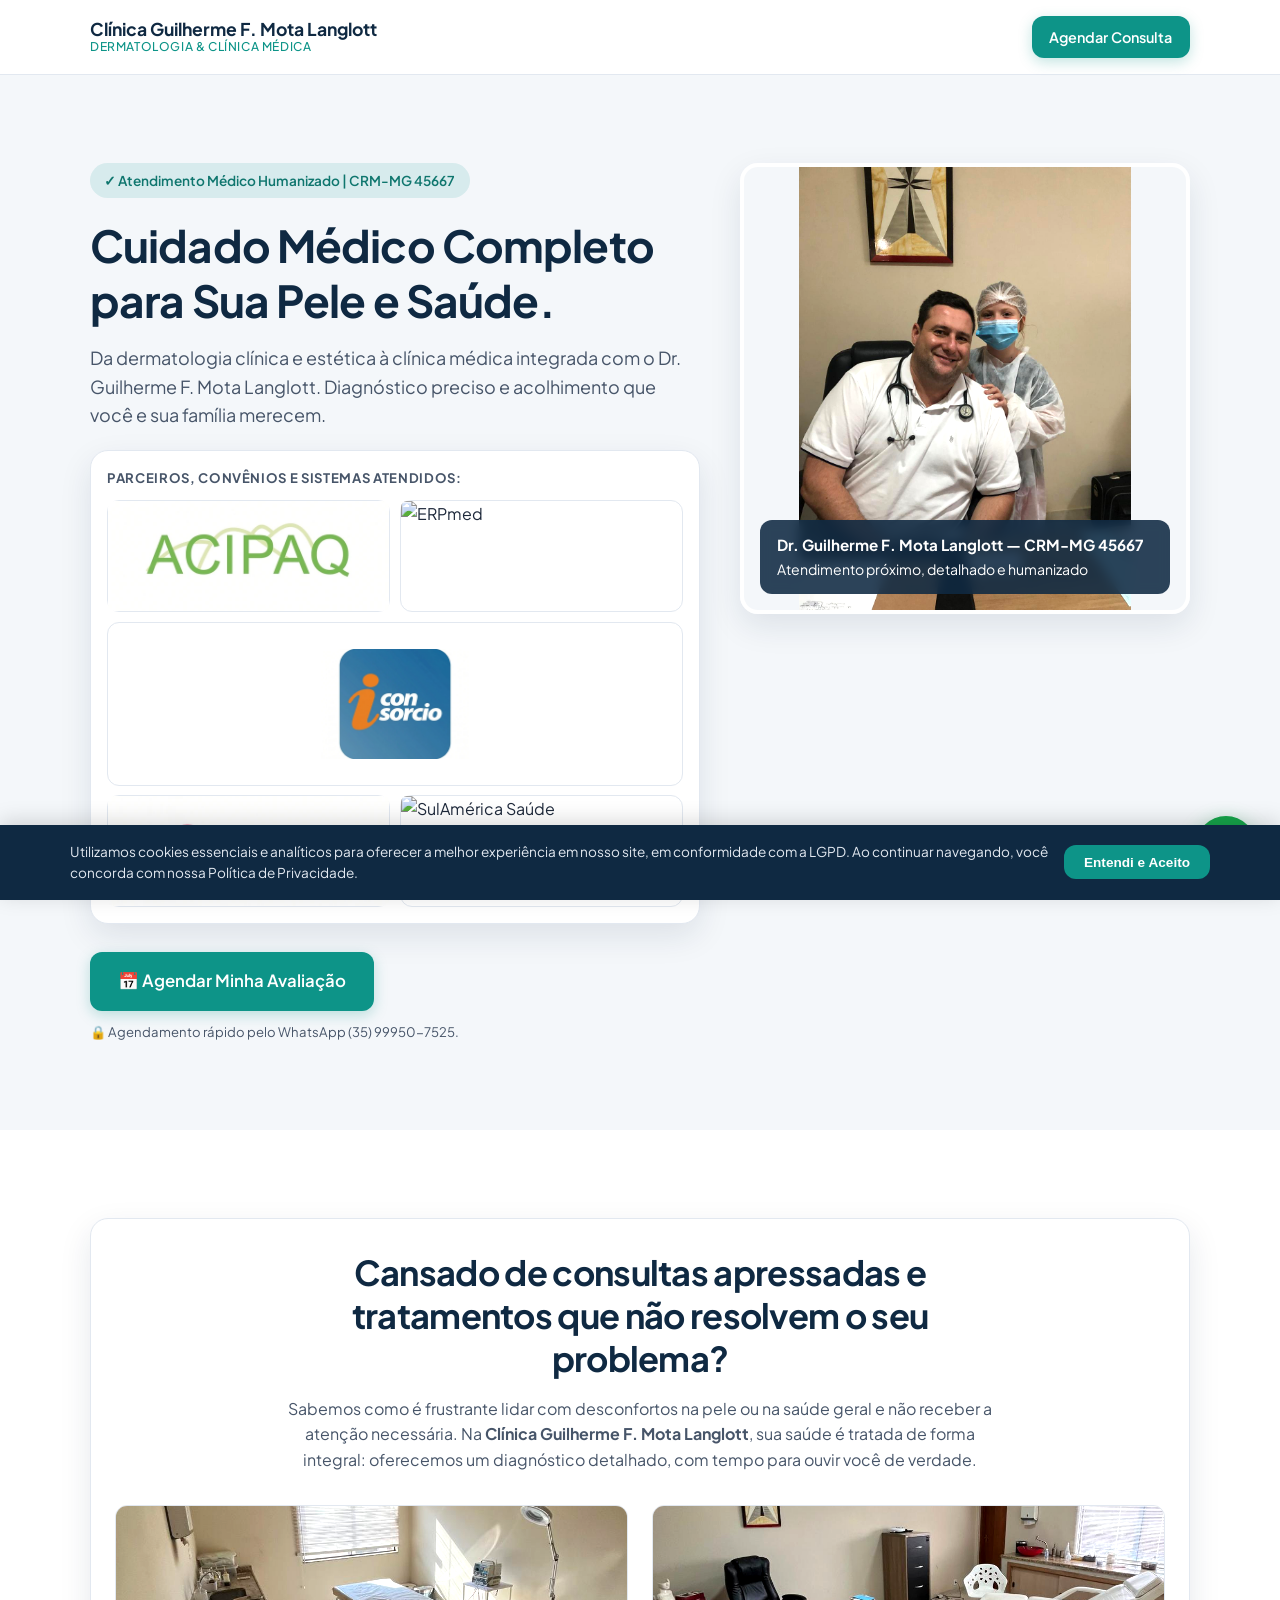
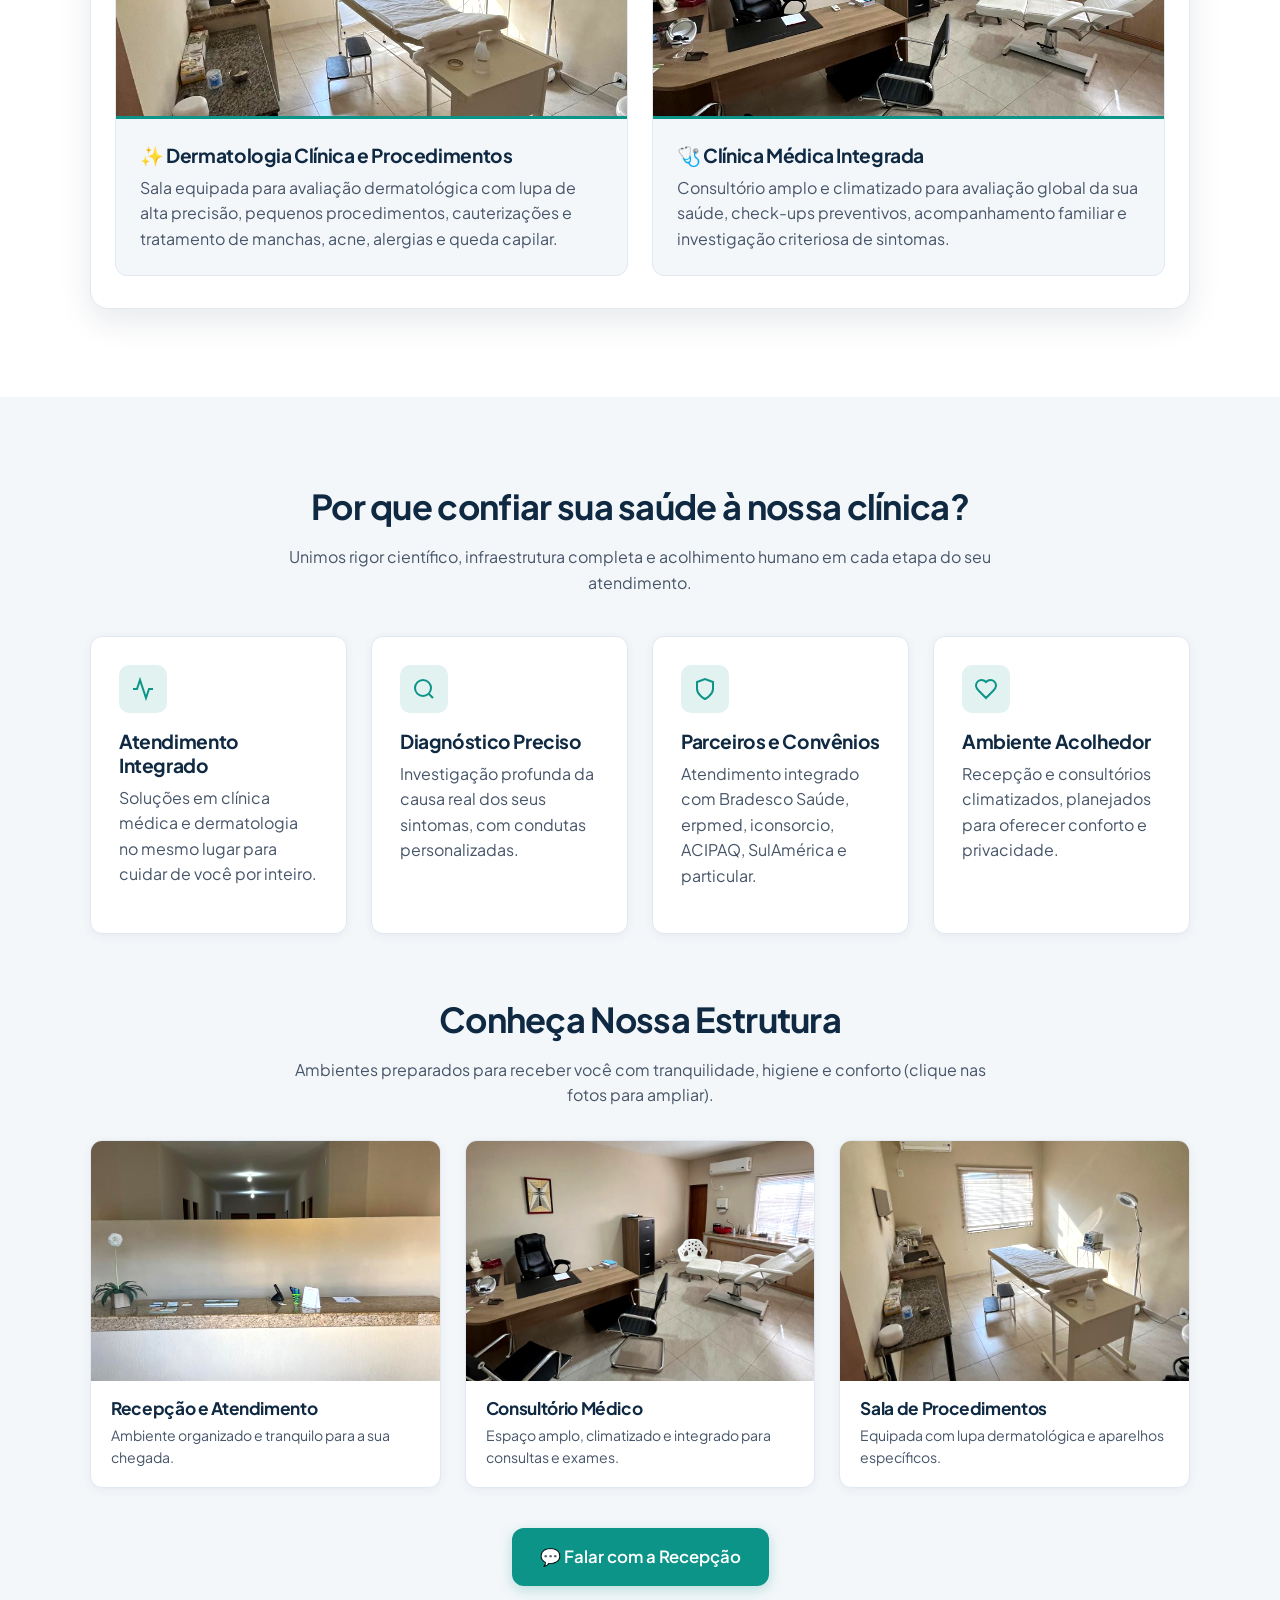
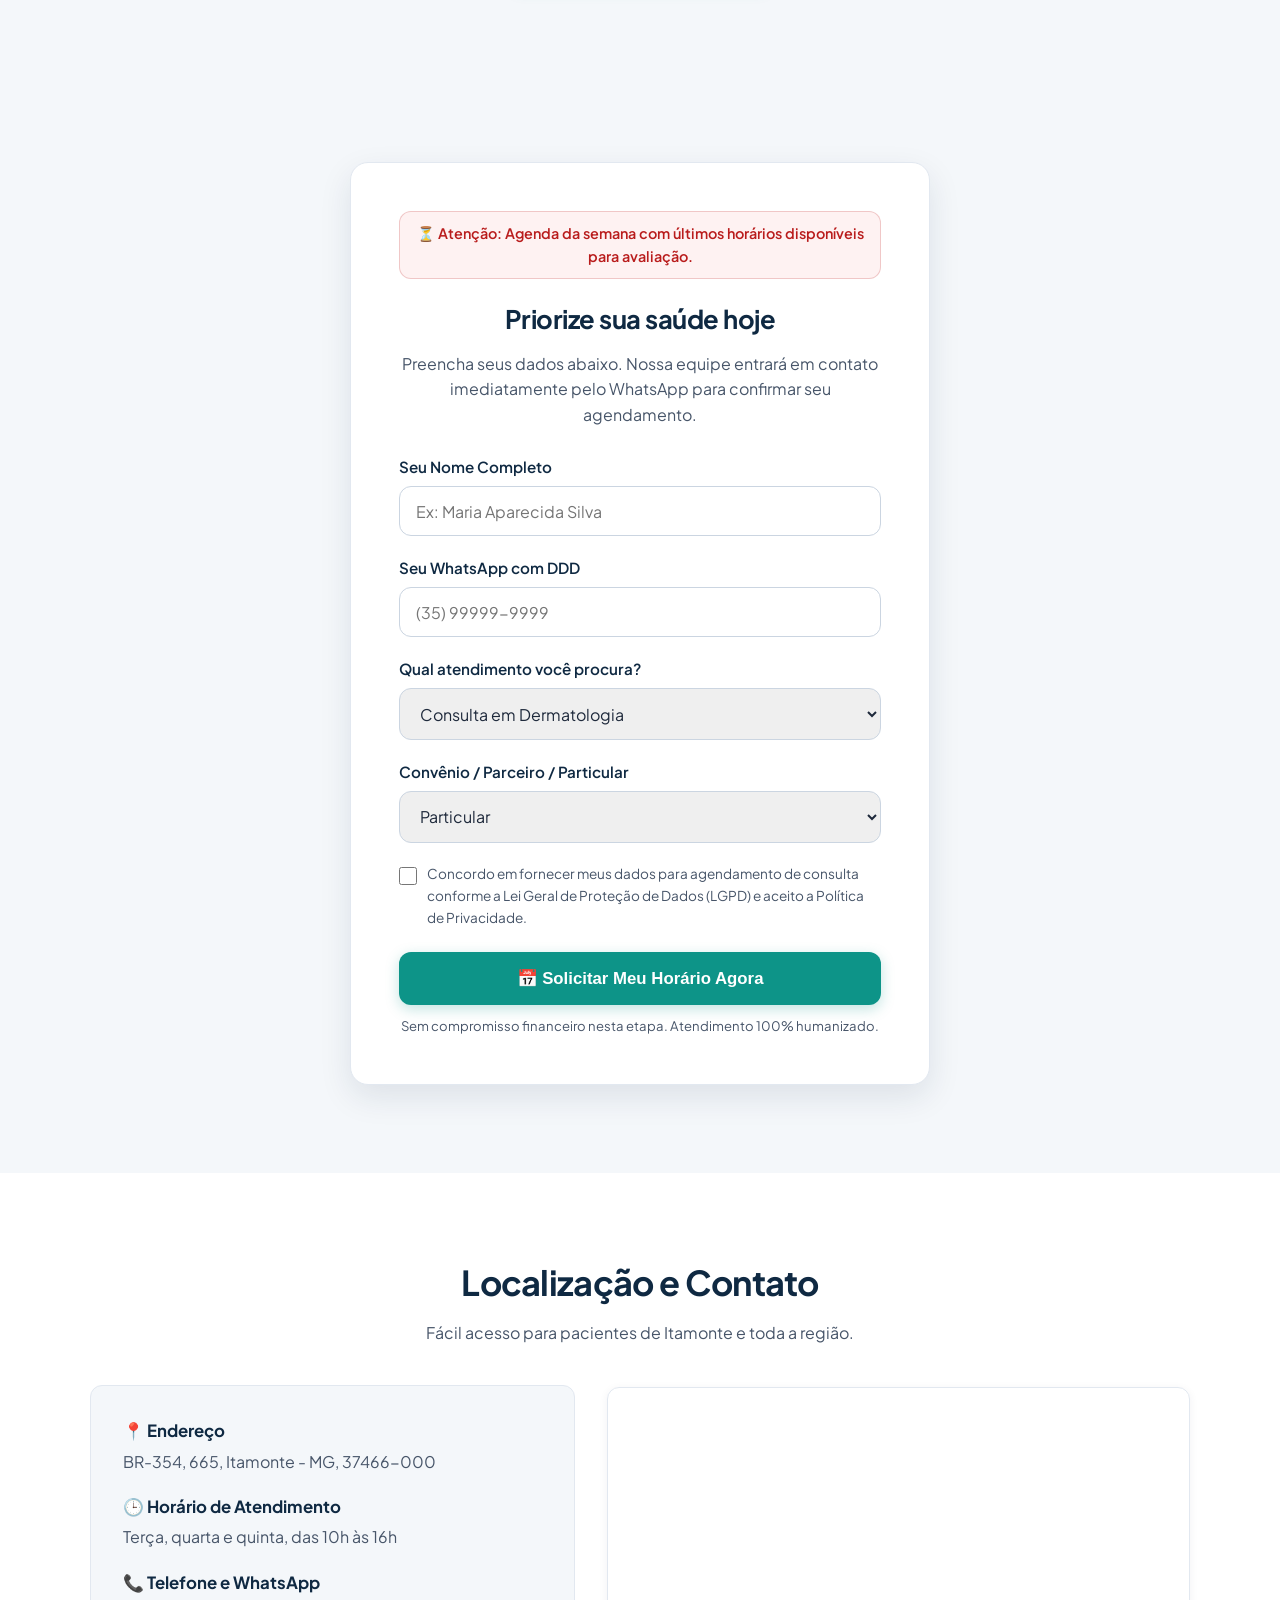
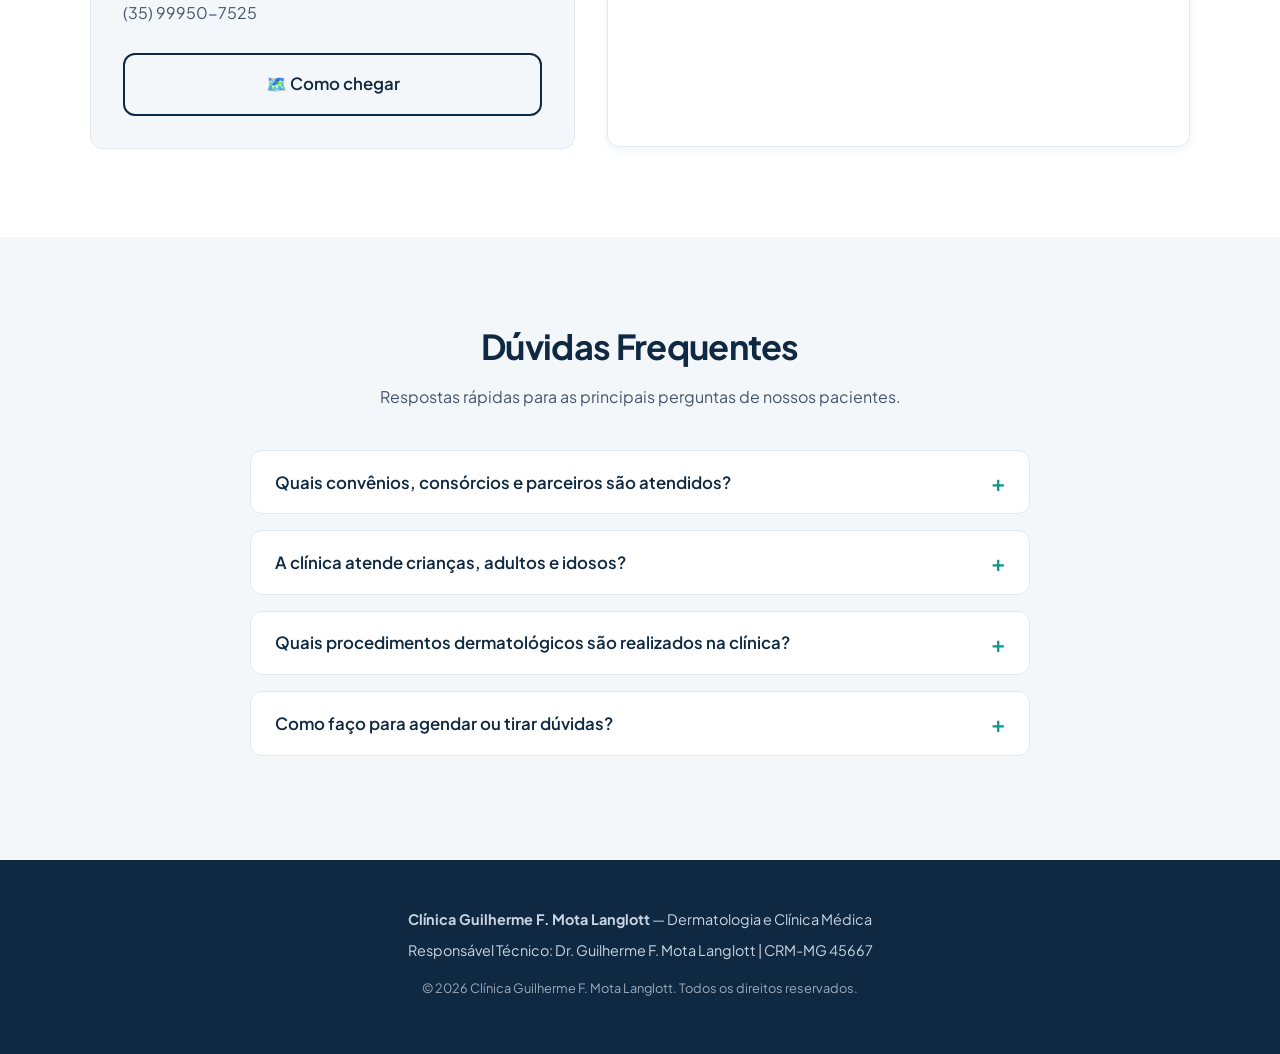
==== site-4.html @ d60b4d1a "first commit" ====
<!DOCTYPE html>
<html lang="pt-BR">
<head>
    <meta charset="UTF-8">
    <meta name="viewport" content="width=device-width, initial-scale=1.0">
    <meta http-equiv="X-UA-Compatible" content="ie=edge">
    
    <!-- ==========================================
         1. SEO & META TAGS PRINCIPAIS
         ========================================== -->
    <title>Clínica Guilherme F. Mota Langlott | Dermatologia e Clínica Médica</title>
    <meta name="description" content="Cuidado médico completo para sua pele e saúde em Itamonte - MG. Atendimento especializado com o Dr. Guilherme F. Mota Langlott. Agende sua consulta.">
    <meta name="robots" content="index, follow">
    <link rel="canonical" href="https://[SEU-DOMINIO.COM.BR]/">

    <!-- ==========================================
         2. OPEN GRAPH ( COMPARTILHAMENTO EM REDES / WHATSAPP )
         ========================================== -->
    <meta property="og:type" content="website">
    <meta property="og:title" content="Clínica Guilherme F. Mota Langlott | Dermatologia e Clínica Médica">
    <meta property="og:description" content="Diagnóstico preciso e atendimento humanizado. Agende seu horário pelo WhatsApp.">
    <meta property="og:url" content="https://[SEU-DOMINIO.COM.BR]/">
    <meta property="og:image" content="media/doctor-hero.jpg">
    <meta property="og:locale" content="pt_BR">

    <!-- ==========================================
         3. SCRIPTS DE TRACKING E CONVERSÃO (COLE AQUI)
         ========================================== -->
    
    <!-- [INÍCIO: GOOGLE TAG MANAGER (GTM)] -->
    <!-- [FIM: GOOGLE TAG MANAGER (GTM)] -->

    <!-- [INÍCIO: GOOGLE ANALYTICS 4 (GA4)] -->
    <!-- [FIM: GOOGLE ANALYTICS 4 (GA4)] -->

    <!-- [INÍCIO: META / FACEBOOK PIXEL] -->
    <!-- [FIM: META / FACEBOOK PIXEL] -->

    <!-- ==========================================
         4. SCHEMA MARKUP (JSON-LD PARA SEO LOCAL MÉDICO)
         ========================================== -->
    <script type="application/ld+json">
    {
      "@context": "https://schema.org",
      "@type": "MedicalClinic",
      "name": "Clínica Guilherme F. Mota Langlott",
      "image": "media/doctor-hero.jpg",
      "description": "Clínica especializada em Dermatologia e Clínica Médica com atendimento humanizado pelo Dr. Guilherme F. Mota Langlott.",
      "medicalSpecialty": ["Dermatology", "PrimaryCare"],
      "url": "https://[SEU-DOMINIO.COM.BR]",
      "telephone": "+55-35-99950-7525",
      "hasMap": "https://maps.app.goo.gl/Y4KsFjuBFCiQG9h38",
      "address": {
        "@type": "PostalAddress",
        "streetAddress": "BR-354, 665",
        "addressLocality": "Itamonte",
        "addressRegion": "MG",
        "postalCode": "37466-000",
        "addressCountry": "BR"
      },
      "openingHours": "Tu-Th 10:00-16:00"
    }
    </script>

    <!-- Tipografia Otimizada -->
    <link rel="preconnect" href="https://fonts.googleapis.com">
    <link rel="preconnect" href="https://fonts.gstatic.com" crossorigin>
    <link href="https://fonts.googleapis.com/css2?family=Plus+Jakarta+Sans:wght@400;500;600;700&display=swap" rel="stylesheet">

    <style>
        /* ==========================================
           DESIGN SYSTEM & VARIÁVEIS (IDENTIDADE MÉDICA)
           ========================================== */
        :root {
            --primary: #0F2942;
            --primary-light: #1B4268;
            --accent: #0D9488;
            --accent-hover: #0F766E;
            --whatsapp: #16A34A;
            --whatsapp-hover: #15803D;
            --bg-body: #FFFFFF;
            --bg-soft: #F4F7FA;
            --text-main: #1E293B;
            --text-muted: #475569;
            --border-color: #E2E8F0;
            --danger-bg: #FEF2F2;
            --danger-text: #B91C1C;
            --radius-md: 12px;
            --radius-lg: 18px;
            --shadow-sm: 0 2px 10px rgba(15, 41, 66, 0.06);
            --shadow-md: 0 12px 32px rgba(15, 41, 66, 0.10);
            --transition: all 0.25s ease;
        }

        /* Reset & Base Mobile-First */
        *, *::before, *::after {
            margin: 0;
            padding: 0;
            box-sizing: border-box;
        }
        html {
            scroll-behavior: smooth;
            font-size: 16px;
        }
        body {
            font-family: 'Plus Jakarta Sans', -apple-system, BlinkMacSystemFont, sans-serif;
            color: var(--text-main);
            background-color: var(--bg-body);
            line-height: 1.6;
            -webkit-font-smoothing: antialiased;
        }
        img {
            max-width: 100%;
            height: auto;
            display: block;
        }
        a {
            text-decoration: none;
            color: inherit;
        }

        /* ==========================================
           FILTROS DE MELHORIA VISUAL DAS FOTOS (CSS)
           ========================================== */
        .photo-enhanced {
            width: 100%;
            height: 100%;
            object-fit: cover;
            transition: transform 0.4s ease, filter 0.3s ease;
        }
        .photo-doctor-hero {
            object-fit: contain;
            object-position: center;
            filter: brightness(1.07) contrast(1.05) saturate(1.04);
        }
        .photo-procedure-room {
            object-position: center 55%;
            transform: scale(1.10);
            filter: brightness(1.09) contrast(1.06) saturate(1.03);
        }
        .photo-office-room {
            object-position: center 60%;
            filter: brightness(1.06) contrast(1.06) saturate(1.04);
        }
        .photo-reception {
            object-position: 45% 38%;
            transform: scale(1.06);
            filter: brightness(1.08) contrast(1.05) saturate(1.05);
        }

        /* Utilitários de Layout */
        .container {
            width: 100%;
            max-width: 1140px;
            margin: 0 auto;
            padding: 0 1.25rem;
        }
        section {
            padding: 4rem 0;
        }
        .bg-soft {
            background-color: var(--bg-soft);
        }
        .section-header {
            text-align: center;
            max-width: 720px;
            margin: 0 auto 2.5rem auto;
        }

        /* Tipografia */
        h1, h2, h3 {
            color: var(--primary);
            font-weight: 700;
            line-height: 1.25;
            letter-spacing: -0.02em;
        }
        h1 {
            font-size: 2rem;
            margin-bottom: 1rem;
        }
        h2 {
            font-size: 1.75rem;
            margin-bottom: 1rem;
        }
        h3 {
            font-size: 1.2rem;
            margin-bottom: 0.5rem;
        }
        p {
            color: var(--text-muted);
            margin-bottom: 1rem;
        }

        /* Botões e Microcopy */
        .btn {
            display: inline-flex;
            align-items: center;
            justify-content: center;
            gap: 0.5rem;
            background-color: var(--accent);
            color: #FFFFFF;
            font-weight: 600;
            font-size: 1.05rem;
            padding: 1rem 1.75rem;
            border-radius: var(--radius-md);
            border: none;
            cursor: pointer;
            transition: var(--transition);
            width: 100%;
            text-align: center;
            box-shadow: 0 4px 14px rgba(13, 148, 136, 0.25);
        }
        .btn:hover, .btn:focus-visible {
            background-color: var(--accent-hover);
            transform: translateY(-2px);
            outline: 2px solid var(--primary);
            outline-offset: 2px;
        }
        .btn-outline {
            background-color: transparent;
            color: var(--primary);
            border: 2px solid var(--primary);
            box-shadow: none;
        }
        .btn-outline:hover {
            background-color: var(--primary);
            color: #FFFFFF;
        }
        .microcopy {
            display: block;
            font-size: 0.82rem;
            color: var(--text-muted);
            margin-top: 0.6rem;
            text-align: center;
        }

        /* Header */
        header {
            position: sticky;
            top: 0;
            z-index: 100;
            background: rgba(255, 255, 255, 0.95);
            backdrop-filter: blur(8px);
            border-bottom: 1px solid var(--border-color);
            padding: 1rem 0;
        }
        .header-wrap {
            display: flex;
            justify-content: space-between;
            align-items: center;
            gap: 1rem;
        }
        .brand-logo {
            font-size: 1.1rem;
            font-weight: 700;
            color: var(--primary);
            line-height: 1.2;
        }
        .brand-logo span {
            display: block;
            font-size: 0.75rem;
            font-weight: 500;
            color: var(--accent);
            text-transform: uppercase;
            letter-spacing: 0.05em;
        }
        .header-cta {
            width: auto;
            padding: 0.6rem 1.1rem;
            font-size: 0.9rem;
        }

        /* Dobra 1: Hero & Imagem de Parceiros/Consórcios */
        .hero-grid {
            display: grid;
            grid-template-columns: 1fr;
            gap: 2.5rem;
            align-items: center;
        }
        .proof-pill {
            display: inline-block;
            background-color: rgba(13, 148, 136, 0.12);
            color: var(--accent-hover);
            font-weight: 600;
            font-size: 0.85rem;
            padding: 0.4rem 0.9rem;
            border-radius: 50px;
            margin-bottom: 1.25rem;
        }
        
        /* Painel de parceiros ao lado da foto do médico */
        .partners-banner-box {
            background: #FFFFFF;
            border: 1px solid var(--border-color);
            padding: 1rem;
            border-radius: var(--radius-lg);
            box-shadow: var(--shadow-md);
            margin-bottom: 1.75rem;
        }
        .partners-banner-title {
            font-size: 0.82rem;
            font-weight: 700;
            text-transform: uppercase;
            letter-spacing: 0.05em;
            color: var(--text-muted);
            margin-bottom: 0.75rem;
            text-align: left;
        }
        .partners-logo-grid {
            display: grid;
            grid-template-columns: repeat(2, minmax(0, 1fr));
            gap: 0.6rem;
        }
        .partner-logo {
            display: flex;
            align-items: center;
            justify-content: center;
            min-width: 0;
            height: 7em;
            background: #FFFFFF;
            border: 1px solid var(--border-color);
            border-radius: var(--radius-md);
        }
        .partner-logo-consortium {
            grid-column: 1 / -1;
            height: 164px;
        }
        .partners-banner-img {
            width: 100%;
            height: 100%;
            object-fit: cover;
            object-position: center;
            border-radius: 6px;
        }
        .partner-logo-consortium .partners-banner-img {
            width: 148px;
            height: 148px;
            object-fit: contain;
        }

        .hero-photo-frame {
            position: relative;
            border-radius: var(--radius-lg);
            overflow: hidden;
            box-shadow: var(--shadow-md);
            aspect-ratio: 1 / 1;
            max-height: 480px;
            margin: 0 auto;
            width: 100%;
            border: 4px solid #FFFFFF;
        }
        .hero-caption-badge {
            position: absolute;
            bottom: 16px;
            left: 16px;
            right: 16px;
            background: rgba(15, 41, 66, 0.88);
            backdrop-filter: blur(6px);
            color: #FFFFFF;
            padding: 0.85rem 1.1rem;
            border-radius: var(--radius-md);
            display: flex;
            align-items: center;
            gap: 0.75rem;
            font-size: 0.88rem;
        }
        .hero-caption-badge strong {
            display: block;
            font-size: 0.95rem;
            color: #FFFFFF;
        }

        /* Dobra 2: Dor, Solução e Destaque Visual */
        .solution-card {
            background: #FFFFFF;
            border: 1px solid var(--border-color);
            border-radius: var(--radius-lg);
            padding: 2rem 1.5rem;
            box-shadow: var(--shadow-md);
        }
        .specialties-split {
            display: grid;
            grid-template-columns: 1fr;
            gap: 1.5rem;
            margin-top: 2rem;
        }
        .specialty-box {
            background: var(--bg-soft);
            border-radius: var(--radius-md);
            overflow: hidden;
            border: 1px solid var(--border-color);
            display: flex;
            flex-direction: column;
        }
        .specialty-img-wrap {
            height: 210px;
            overflow: hidden;
            position: relative;
        }
        .specialty-text {
            padding: 1.5rem;
            border-top: 3px solid var(--accent);
        }

        /* Galeria da Estrutura da Clínica */
        .clinic-gallery-grid {
            display: grid;
            grid-template-columns: 1fr;
            gap: 1.5rem;
            margin-top: 2rem;
        }
        .gallery-card {
            background: #FFFFFF;
            border-radius: var(--radius-md);
            overflow: hidden;
            border: 1px solid var(--border-color);
            box-shadow: var(--shadow-sm);
            cursor: pointer;
            transition: var(--transition);
        }
        .gallery-card:hover {
            transform: translateY(-4px);
            box-shadow: var(--shadow-md);
        }
        .gallery-img-container {
            height: 240px;
            overflow: hidden;
            position: relative;
        }
        .gallery-card:hover .photo-enhanced {
            transform: scale(1.14);
        }
        .gallery-caption {
            padding: 1.1rem 1.25rem;
        }
        .gallery-caption h3 {
            font-size: 1.08rem;
            margin-bottom: 0.25rem;
        }
        .gallery-caption p {
            font-size: 0.88rem;
            margin: 0;
        }

        /* Dobra 3: Benefícios */
        .benefits-grid {
            display: grid;
            grid-template-columns: 1fr;
            gap: 1.5rem;
        }
        .benefit-card {
            background: #FFFFFF;
            padding: 1.75rem;
            border-radius: var(--radius-md);
            border: 1px solid var(--border-color);
            box-shadow: var(--shadow-sm);
            transition: var(--transition);
        }
        .benefit-card:hover {
            transform: translateY(-4px);
            box-shadow: var(--shadow-md);
        }
        .icon-wrapper {
            width: 48px;
            height: 48px;
            border-radius: 10px;
            background: rgba(13, 148, 136, 0.12);
            color: var(--accent);
            display: flex;
            align-items: center;
            justify-content: center;
            margin-bottom: 1rem;
        }

        /* Dobra 4: Oferta e Formulário Curto */
        .offer-wrapper {
            max-width: 580px;
            margin: 0 auto;
            background: #FFFFFF;
            padding: 2.25rem 1.5rem;
            border-radius: var(--radius-lg);
            box-shadow: var(--shadow-md);
            border: 1px solid var(--border-color);
        }
        .scarcity-badge {
            background-color: var(--danger-bg);
            color: var(--danger-text);
            padding: 0.6rem 1rem;
            border-radius: var(--radius-md);
            font-size: 0.9rem;
            font-weight: 600;
            text-align: center;
            margin-bottom: 1.5rem;
            border: 1px solid rgba(185, 28, 28, 0.2);
        }
        .form-group {
            margin-bottom: 1.25rem;
        }
        .form-group label {
            display: block;
            font-weight: 600;
            font-size: 0.95rem;
            color: var(--primary);
            margin-bottom: 0.4rem;
        }
        .form-control {
            width: 100%;
            padding: 0.85rem 1rem;
            border: 1px solid #CBD5E1;
            border-radius: var(--radius-md);
            font-size: 1rem;
            font-family: inherit;
            color: var(--text-main);
            transition: var(--transition);
        }
        .form-control:focus {
            outline: none;
            border-color: var(--accent);
            box-shadow: 0 0 0 3px rgba(13, 148, 136, 0.15);
        }
        .checkbox-group {
            display: flex;
            align-items: flex-start;
            gap: 0.65rem;
            margin-bottom: 1.5rem;
            font-size: 0.85rem;
            color: var(--text-muted);
        }
        .checkbox-group input[type="checkbox"] {
            margin-top: 0.25rem;
            width: 18px;
            height: 18px;
            accent-color: var(--accent);
            cursor: pointer;
            flex-shrink: 0;
        }

        /* Dobra 5: Localização e Google Maps */
        .location-grid {
            display: grid;
            grid-template-columns: 1fr;
            gap: 2rem;
            align-items: center;
        }
        .location-details {
            background: var(--bg-soft);
            padding: 2rem;
            border-radius: var(--radius-md);
            border: 1px solid var(--border-color);
        }
        .info-item {
            margin-bottom: 1.25rem;
        }
        .info-item strong {
            display: block;
            color: var(--primary);
            font-size: 1.05rem;
            margin-bottom: 0.2rem;
        }
        .map-wrapper {
            width: 100%;
            height: 360px;
            border-radius: var(--radius-md);
            overflow: hidden;
            box-shadow: var(--shadow-sm);
            border: 1px solid var(--border-color);
        }
        .map-wrapper iframe {
            width: 100%;
            height: 100%;
            border: 0;
        }

        /* Dobra 6: FAQ (Sanfona / Accordion Acessível) */
        .faq-list {
            max-width: 780px;
            margin: 0 auto;
        }
        .faq-item {
            background: #FFFFFF;
            border: 1px solid var(--border-color);
            border-radius: var(--radius-md);
            margin-bottom: 1rem;
            overflow: hidden;
        }
        .faq-trigger {
            width: 100%;
            background: none;
            border: none;
            padding: 1.25rem 1.5rem;
            text-align: left;
            font-family: inherit;
            font-size: 1.05rem;
            font-weight: 600;
            color: var(--primary);
            cursor: pointer;
            display: flex;
            justify-content: space-between;
            align-items: center;
            gap: 1rem;
        }
        .faq-trigger:hover {
            background-color: rgba(15, 41, 66, 0.02);
        }
        .faq-icon {
            font-size: 1.4rem;
            color: var(--accent);
            transition: transform 0.25s ease;
            line-height: 1;
        }
        .faq-trigger[aria-expanded="true"] .faq-icon {
            transform: rotate(45deg);
        }
        .faq-content {
            max-height: 0;
            overflow: hidden;
            transition: max-height 0.3s ease;
            padding: 0 1.5rem;
        }
        .faq-content p {
            padding-bottom: 1.25rem;
            margin: 0;
        }

        /* Lightbox para ampliar fotos da clínica */
        .lightbox-overlay {
            position: fixed;
            inset: 0;
            background: rgba(15, 41, 66, 0.92);
            backdrop-filter: blur(6px);
            display: none;
            align-items: center;
            justify-content: center;
            z-index: 2000;
            padding: 1.5rem;
        }
        .lightbox-content {
            max-width: 900px;
            width: 100%;
            position: relative;
            text-align: center;
        }
        .lightbox-img {
            max-height: 80vh;
            width: auto;
            margin: 0 auto;
            border-radius: var(--radius-md);
            box-shadow: 0 20px 50px rgba(0,0,0,0.5);
            filter: brightness(1.06) contrast(1.05);
        }
        .lightbox-caption {
            color: #FFFFFF;
            margin-top: 1rem;
            font-size: 1rem;
            font-weight: 500;
        }
        .lightbox-close {
            position: absolute;
            top: -42px;
            right: 0;
            background: none;
            border: none;
            color: #FFFFFF;
            font-size: 2rem;
            cursor: pointer;
        }

        /* Footer */
        footer {
            background-color: var(--primary);
            color: #FFFFFF;
            padding: 3rem 0;
            text-align: center;
            font-size: 0.9rem;
        }
        footer p {
            color: #CBD5E1;
            margin-bottom: 0.5rem;
        }

        /* Botão Flutuante WhatsApp */
        .whatsapp-float {
            position: fixed;
            bottom: 24px;
            right: 24px;
            width: 60px;
            height: 60px;
            background-color: var(--whatsapp);
            color: #FFFFFF;
            border-radius: 50%;
            display: flex;
            align-items: center;
            justify-content: center;
            box-shadow: 0 6px 20px rgba(22, 163, 74, 0.4);
            z-index: 990;
            transition: var(--transition);
            animation: pulse-border 2.5s infinite;
        }
        .whatsapp-float:hover {
            background-color: var(--whatsapp-hover);
            transform: scale(1.08);
        }
        @keyframes pulse-border {
            0% { box-shadow: 0 0 0 0 rgba(22, 163, 74, 0.5); }
            70% { box-shadow: 0 0 0 14px rgba(22, 163, 74, 0); }
            100% { box-shadow: 0 0 0 0 rgba(22, 163, 74, 0); }
        }

        /* Banner LGPD Fixo */
        .cookie-banner {
            position: fixed;
            bottom: 0;
            left: 0;
            width: 100%;
            background-color: var(--primary);
            color: #FFFFFF;
            padding: 1rem 1.25rem;
            z-index: 995;
            box-shadow: 0 -4px 20px rgba(0, 0, 0, 0.15);
            display: none;
        }
        .cookie-container {
            max-width: 1140px;
            margin: 0 auto;
            display: flex;
            flex-direction: column;
            gap: 1rem;
            align-items: center;
            justify-content: space-between;
        }
        .cookie-banner p {
            color: #E2E8F0;
            font-size: 0.85rem;
            margin: 0;
            text-align: center;
        }
        .cookie-btn {
            background-color: var(--accent);
            color: #FFFFFF;
            border: none;
            padding: 0.6rem 1.25rem;
            border-radius: var(--radius-md);
            font-weight: 600;
            cursor: pointer;
            white-space: nowrap;
            font-size: 0.85rem;
        }

        /* Exit-Intent Modal */
        .modal-backdrop {
            position: fixed;
            inset: 0;
            background: rgba(15, 41, 66, 0.75);
            backdrop-filter: blur(4px);
            display: none;
            align-items: center;
            justify-content: center;
            z-index: 1050;
            padding: 1.25rem;
        }
        .modal-box {
            background: #FFFFFF;
            max-width: 480px;
            width: 100%;
            border-radius: var(--radius-lg);
            padding: 2.25rem 1.75rem;
            text-align: center;
            position: relative;
            box-shadow: 0 20px 50px rgba(0, 0, 0, 0.25);
            animation: modalFadeIn 0.3s ease;
        }
        @keyframes modalFadeIn {
            from { opacity: 0; transform: translateY(-15px); }
            to { opacity: 1; transform: translateY(0); }
        }
        .modal-close {
            position: absolute;
            top: 14px;
            right: 16px;
            background: none;
            border: none;
            font-size: 1.75rem;
            line-height: 1;
            color: var(--text-muted);
            cursor: pointer;
        }
        .modal-badge {
            display: inline-block;
            background: rgba(13, 148, 136, 0.12);
            color: var(--accent-hover);
            font-size: 0.8rem;
            font-weight: 700;
            padding: 0.3rem 0.75rem;
            border-radius: 50px;
            margin-bottom: 1rem;
            text-transform: uppercase;
        }

        /* Media Queries (Tablet & Desktop) */
        @media (min-width: 768px) {
            h1 { font-size: 2.75rem; }
            h2 { font-size: 2.15rem; }
            section { padding: 5.5rem 0; }
            .btn { width: auto; }
            .microcopy { text-align: left; }
            .hero-grid {
                grid-template-columns: 1.15fr 0.85fr;
                align-items: start;
            }
            .specialties-split { grid-template-columns: 1fr 1fr; }
            .clinic-gallery-grid { grid-template-columns: repeat(3, 1fr); }
            .benefits-grid { grid-template-columns: repeat(2, 1fr); }
            .location-grid { grid-template-columns: 1fr 1.2fr; }
            .offer-wrapper { padding: 3rem; }
            .cookie-container { flex-direction: row; }
            .cookie-banner p { text-align: left; }
        }

        @media (min-width: 1024px) {
            .benefits-grid { grid-template-columns: repeat(4, 1fr); }
        }
    </style>
</head>
<body>

    <!-- [INÍCIO: GOOGLE TAG MANAGER (NOSCRIPT)] -->
    <!-- [FIM: GOOGLE TAG MANAGER (NOSCRIPT)] -->

    <!-- CABEÇALHO -->
    <header>
        <div class="container header-wrap">
            <a href="#" class="brand-logo" aria-label="Página Inicial da Clínica Guilherme F. Mota Langlott">
                Clínica Guilherme F. Mota Langlott
                <span>Dermatologia &amp; Clínica Médica</span>
            </a>
            <a href="#agendamento" class="btn header-cta">Agendar Consulta</a>
        </div>
    </header>

    <main>
        <!-- DOBRA 1: HERO SECTION COM FOTO E BANNER DE PARCEIROS (image_de1d65.jpg) -->
        <section id="hero" class="bg-soft">
            <div class="container hero-grid">
                <div>
                    <span class="proof-pill">✓ Atendimento Médico Humanizado | CRM-MG 45667</span>
                    <h1>Cuidado Médico Completo para Sua Pele e Saúde.</h1>
                    <p style="font-size: 1.125rem; margin-bottom: 1.25rem;">
                        Da dermatologia clínica e estética à clínica médica integrada com o Dr. Guilherme F. Mota Langlott. Diagnóstico preciso e acolhimento que você e sua família merecem.
                    </p>

                    <!-- BANNER COM A IMAGEM DOS PARCEIROS E CONSÓRCIOS -->
                    <div class="partners-banner-box">
                        <p class="partners-banner-title">Parceiros, Convênios e Sistemas Atendidos:</p>
                        <div class="partners-logo-grid" aria-label="Convênios, parceiros e sistemas atendidos">
                            <div class="partner-logo">
                                <img src="media/acipaq.webp" alt="ACIPAQ" class="partners-banner-img" loading="lazy">
                            </div>
                            <div class="partner-logo">
                                <img src="media/erpmed.webp" alt="ERPmed" class="partners-banner-img" loading="lazy">
                            </div>
                            <div class="partner-logo partner-logo-consortium">
                                <img src="media/Iconsorcio.webp" alt="iConsórcio" class="partners-banner-img" loading="lazy">
                            </div>
                            <div class="partner-logo">
                                <img src="media/Bradesco.webp" alt="Bradesco Saúde" class="partners-banner-img" loading="lazy">
                            </div>
                            <div class="partner-logo">
                                <img src="media/SulAmerica.webp" alt="SulAmérica Saúde" class="partners-banner-img" loading="lazy">
                            </div>
                        </div>
                    </div>

                    <div>
                        <a href="#agendamento" class="btn">📅 Agendar Minha Avaliação</a>
                        <span class="microcopy">🔒 Agendamento rápido pelo WhatsApp (35) 99950-7525.</span>
                    </div>
                </div>
                <div>
                    <div class="hero-photo-frame">
                        <img 
                            src="media/doctor-hero.jpg" 
                            alt="Dr. Guilherme F. Mota Langlott sorrindo em seu consultório ao lado de paciente" 
                            class="photo-enhanced photo-doctor-hero"
                            fetchpriority="high">
                        <div class="hero-caption-badge">
                            <div>
                                <strong>Dr. Guilherme F. Mota Langlott — CRM-MG 45667</strong>
                                <span>Atendimento próximo, detalhado e humanizado</span>
                            </div>
                        </div>
                    </div>
                </div>
            </div>
        </section>

        <!-- DOBRA 2: DOR, SOLUÇÃO E ESPECIALIDADES COM FOTOS REAIS -->
        <section id="solucao">
            <div class="container">
                <div class="solution-card">
                    <div class="section-header" style="margin-bottom: 1.5rem;">
                        <h2>Cansado de consultas apressadas e tratamentos que não resolvem o seu problema?</h2>
                        <p>
                            Sabemos como é frustrante lidar com desconfortos na pele ou na saúde geral e não receber a atenção necessária. Na <strong>Clínica Guilherme F. Mota Langlott</strong>, sua saúde é tratada de forma integral: oferecemos um diagnóstico detalhado, com tempo para ouvir você de verdade.
                        </p>
                    </div>
                    <div class="specialties-split">
                        <div class="specialty-box">
                            <div class="specialty-img-wrap">
                                <img 
                                    src="media/sala-procedimentos.jpg" 
                                    alt="Sala de procedimentos dermatológicos equipada na Clínica Guilherme F. Mota Langlott" 
                                    class="photo-enhanced photo-procedure-room"
                                    loading="lazy">
                            </div>
                            <div class="specialty-text">
                                <h3>✨ Dermatologia Clínica e Procedimentos</h3>
                                <p style="margin-bottom: 0;">Sala equipada para avaliação dermatológica com lupa de alta precisão, pequenos procedimentos, cauterizações e tratamento de manchas, acne, alergias e queda capilar.</p>
                            </div>
                        </div>
                        <div class="specialty-box">
                            <div class="specialty-img-wrap">
                                <img 
                                    src="media/sala-principal.jpg" 
                                    alt="Consultório médico amplo com mesa de atendimento e poltrona clínica" 
                                    class="photo-enhanced photo-office-room"
                                    loading="lazy">
                            </div>
                            <div class="specialty-text">
                                <h3>🩺 Clínica Médica Integrada</h3>
                                <p style="margin-bottom: 0;">Consultório amplo e climatizado para avaliação global da sua saúde, check-ups preventivos, acompanhamento familiar e investigação criteriosa de sintomas.</p>
                            </div>
                        </div>
                    </div>
                </div>
            </div>
        </section>

        <!-- DOBRA 3: BENEFÍCIOS & GALERIA DA ESTRUTURA FÍSICA -->
        <section id="beneficios" class="bg-soft">
            <div class="container">
                <div class="section-header">
                    <h2>Por que confiar sua saúde à nossa clínica?</h2>
                    <p>Unimos rigor científico, infraestrutura completa e acolhimento humano em cada etapa do seu atendimento.</p>
                </div>

                <div class="benefits-grid">
                    <article class="benefit-card">
                        <div class="icon-wrapper" aria-hidden="true">
                            <svg width="24" height="24" fill="none" stroke="currentColor" stroke-width="2" viewBox="0 0 24 24"><path d="M22 12h-4l-3 9L9 3l-3 9H2"/></svg>
                        </div>
                        <h3>Atendimento Integrado</h3>
                        <p>Soluções em clínica médica e dermatologia no mesmo lugar para cuidar de você por inteiro.</p>
                    </article>

                    <article class="benefit-card">
                        <div class="icon-wrapper" aria-hidden="true">
                            <svg width="24" height="24" fill="none" stroke="currentColor" stroke-width="2" viewBox="0 0 24 24"><circle cx="11" cy="11" r="8"/><path d="m21 21-4.3-4.3"/></svg>
                        </div>
                        <h3>Diagnóstico Preciso</h3>
                        <p>Investigação profunda da causa real dos seus sintomas, com condutas personalizadas.</p>
                    </article>

                    <article class="benefit-card">
                        <div class="icon-wrapper" aria-hidden="true">
                            <svg width="24" height="24" fill="none" stroke="currentColor" stroke-width="2" viewBox="0 0 24 24"><path d="M12 22s8-4 8-10V5l-8-3-8 3v7c0 6 8 10 8 10z"/></svg>
                        </div>
                        <h3>Parceiros e Convênios</h3>
                        <p>Atendimento integrado com Bradesco Saúde, erpmed, iconsorcio, ACIPAQ, SulAmérica e particular.</p>
                    </article>

                    <article class="benefit-card">
                        <div class="icon-wrapper" aria-hidden="true">
                            <svg width="24" height="24" fill="none" stroke="currentColor" stroke-width="2" viewBox="0 0 24 24"><path d="M19 14c1.49-1.46 3-3.21 3-5.5A5.5 5.5 0 0 0 16.5 3c-1.76 0-3 .5-4.5 2-1.5-1.5-2.74-2-4.5-2A5.5 5.5 0 0 0 2 8.5c0 2.3 1.5 4.05 3 5.5l7 7Z"/></svg>
                        </div>
                        <h3>Ambiente Acolhedor</h3>
                        <p>Recepção e consultórios climatizados, planejados para oferecer conforto e privacidade.</p>
                    </article>
                </div>

                <!-- Galeria da Estrutura Real (Clique para ampliar) -->
                <div style="margin-top: 4rem;">
                    <div class="section-header" style="margin-bottom: 1.75rem;">
                        <h2>Conheça Nossa Estrutura</h2>
                        <p>Ambientes preparados para receber você com tranquilidade, higiene e conforto (clique nas fotos para ampliar).</p>
                    </div>

                    <div class="clinic-gallery-grid">
                        <div class="gallery-card" data-full="media/recepcao.jpg" data-caption="Recepção acolhedora da Clínica Guilherme F. Mota Langlott">
                            <div class="gallery-img-container">
                                <img src="media/recepcao.jpg" alt="Recepção da Clínica Guilherme F. Mota Langlott" class="photo-enhanced photo-reception" loading="lazy">
                            </div>
                            <div class="gallery-caption">
                                <h3>Recepção e Atendimento</h3>
                                <p>Ambiente organizado e tranquilo para a sua chegada.</p>
                            </div>
                        </div>

                        <div class="gallery-card" data-full="media/sala-principal.jpg.jpg" data-caption="Consultório principal climatizado com poltrona de avaliação">
                            <div class="gallery-img-container">
                                <img src="media/sala-principal.jpg" alt="Consultório médico principal com poltrona dermatológica" class="photo-enhanced photo-office-room" loading="lazy">
                            </div>
                            <div class="gallery-caption">
                                <h3>Consultório Médico</h3>
                                <p>Espaço amplo, climatizado e integrado para consultas e exames.</p>
                            </div>
                        </div>

                        <div class="gallery-card" data-full="media/sala-procedimentos.jpg" data-caption="Sala exclusiva para procedimentos dermatológicos e exames">
                            <div class="gallery-img-container">
                                <img src="media/sala-procedimentos.jpg" alt="Sala de procedimentos com maca e equipamentos dermatológicos" class="photo-enhanced photo-procedure-room" loading="lazy">
                            </div>
                            <div class="gallery-caption">
                                <h3>Sala de Procedimentos</h3>
                                <p>Equipada com lupa dermatológica e aparelhos específicos.</p>
                            </div>
                        </div>
                    </div>
                </div>

                <div style="text-align: center; margin-top: 2.5rem;">
                    <a href="#agendamento" class="btn">💬 Falar com a Recepção</a>
                </div>
            </div>
        </section>

        <!-- DOBRA 4: OFERTA & FORMULÁRIO DE ALTA CONVERSÃO -->
        <section id="agendamento" class="bg-soft">
            <div class="container">
                <div class="offer-wrapper">
                    <div class="scarcity-badge">
                        ⏳ Atenção: Agenda da semana com últimos horários disponíveis para avaliação.
                    </div>
                    <h2 style="text-align: center; font-size: 1.6rem;">Priorize sua saúde hoje</h2>
                    <p style="text-align: center; margin-bottom: 1.75rem;">
                        Preencha seus dados abaixo. Nossa equipe entrará em contato imediatamente pelo WhatsApp para confirmar seu agendamento.
                    </p>

                    <form id="booking-form">
                        <div class="form-group">
                            <label for="patient-name">Seu Nome Completo</label>
                            <input type="text" id="patient-name" name="name" class="form-control" placeholder="Ex: Maria Aparecida Silva" required autocomplete="name">
                        </div>

                        <div class="form-group">
                            <label for="patient-phone">Seu WhatsApp com DDD</label>
                            <input type="tel" id="patient-phone" name="phone" class="form-control" placeholder="(35) 99999-9999" required autocomplete="tel">
                        </div>

                        <div class="form-group">
                            <label for="specialty-select">Qual atendimento você procura?</label>
                            <select id="specialty-select" name="specialty" class="form-control" required>
                                <option value="Dermatologia">Consulta em Dermatologia</option>
                                <option value="Clínica Médica">Consulta em Clínica Médica (Clínico Geral)</option>
                                <option value="Procedimento Dermatológico">Procedimento / Avaliação Estética</option>
                                <option value="Avaliação Geral / Dúvidas">Ainda tenho dúvidas / Quero orientação</option>
                            </select>
                        </div>

                        <div class="form-group">
                            <label for="plan-select">Convênio / Parceiro / Particular</label>
                            <select id="plan-select" name="plan" class="form-control" required>
                                <option value="Particular">Particular</option>
                                <option value="Bradesco Saúde">Bradesco Saúde</option>
                                <option value="erpmed">erpmed</option>
                                <option value="iconsorcio">iconsorcio</option>
                                <option value="ACIPAQ">ACIPAQ</option>
                                <option value="SulAmérica">SulAmérica</option>
                            </select>
                        </div>

                        <div class="checkbox-group">
                            <input type="checkbox" id="lgpd-consent" name="lgpd" required>
                            <label for="lgpd-consent">
                                Concordo em fornecer meus dados para agendamento de consulta conforme a Lei Geral de Proteção de Dados (LGPD) e aceito a Política de Privacidade.
                            </label>
                        </div>

                        <button type="submit" class="btn" style="width: 100%;">
                            📅 Solicitar Meu Horário Agora
                        </button>
                        <span class="microcopy" style="text-align: center;">Sem compromisso financeiro nesta etapa. Atendimento 100% humanizado.</span>
                    </form>
                </div>
            </div>
        </section>

        <!-- DOBRA 5: LOCALIZAÇÃO E GOOGLE MAPS -->
        <section id="localizacao">
            <div class="container">
                <div class="section-header">
                    <h2>Localização e Contato</h2>
                    <p>Fácil acesso para pacientes de Itamonte e toda a região.</p>
                </div>

                <div class="location-grid">
                    <div class="location-details">
                        <div class="info-item">
                            <strong>📍 Endereço</strong>
                            <p style="margin: 0;">BR-354, 665, Itamonte - MG, 37466-000</p>
                        </div>

                        <div class="info-item">
                            <strong>🕒 Horário de Atendimento</strong>
                            <p style="margin: 0;">Terça, quarta e quinta, das 10h às 16h</p>
                        </div>

                        <div class="info-item">
                            <strong>📞 Telefone e WhatsApp</strong>
                            <p style="margin: 0;">(35) 99950-7525</p>
                        </div>

                        <a href="https://maps.app.goo.gl/Y4KsFjuBFCiQG9h38" 
                           target="_blank" 
                           rel="noopener noreferrer" 
                           class="btn btn-outline" 
                           style="margin-top: 0.5rem; width: 100%;">
                            🗺️ Como chegar
                        </a>
                    </div>

                    <div class="map-wrapper">
                        <iframe 
                            src="https://www.google.com/maps/embed?pb=!1m18!1m12!1m3!1d4379.3080704615695!2d-44.87364922395068!3d-22.282289015851944!2m3!1f0!2f0!3f0!3m2!1i1024!2i768!4f13.1!3m3!1m2!1s0x9e05002bca5b1f%3A0x633e5208883ac734!2sDr%20Guilherme%20F.%20Mota%20Langlott!5e1!3m2!1spt-BR!2sbr!4v1794847055344!5m2!1spt-BR!2sbr" 
                            loading="lazy" 
                            title="Mapa de localização"
                            referrerpolicy="no-referrer-when-downgrade"
                            allowfullscreen>
                        </iframe>
                    </div>
                </div>
            </div>
        </section>

        <!-- DOBRA 6: FAQ (PERGUNTAS FREQUENTES) -->
        <section id="faq" class="bg-soft">
            <div class="container">
                <div class="section-header">
                    <h2>Dúvidas Frequentes</h2>
                    <p>Respostas rápidas para as principais perguntas de nossos pacientes.</p>
                </div>

                <div class="faq-list">
                    <div class="faq-item">
                        <button class="faq-trigger" aria-expanded="false">
                            <span>Quais convênios, consórcios e parceiros são atendidos?</span>
                            <span class="faq-icon" aria-hidden="true">+</span>
                        </button>
                        <div class="faq-content">
                            <p>Atendemos consultas particulares e trabalhamos em parceria com <strong>Bradesco Saúde, erpmed, iconsorcio, ACIPAQ e SulAmérica</strong>. Para outras modalidades, emitimos toda a documentação para reembolso.</p>
                        </div>
                    </div>

                    <div class="faq-item">
                        <button class="faq-trigger" aria-expanded="false">
                            <span>A clínica atende crianças, adultos e idosos?</span>
                            <span class="faq-icon" aria-hidden="true">+</span>
                        </button>
                        <div class="faq-content">
                            <p>Sim! Oferecemos acompanhamento médico humanizado tanto em Dermatologia quanto em Clínica Médica para todas as faixas etárias, desde crianças até idosos.</p>
                        </div>
                    </div>

                    <div class="faq-item">
                        <button class="faq-trigger" aria-expanded="false">
                            <span>Quais procedimentos dermatológicos são realizados na clínica?</span>
                            <span class="faq-icon" aria-hidden="true">+</span>
                        </button>
                        <div class="faq-content">
                            <p>Contamos com sala de procedimentos própria para avaliação dermatológica detalhada, cauterizações, pequenos procedimentos ambulatoriais e tratamentos clínicos e estéticos para pele, cabelos e unhas.</p>
                        </div>
                    </div>

                    <div class="faq-item">
                        <button class="faq-trigger" aria-expanded="false">
                            <span>Como faço para agendar ou tirar dúvidas?</span>
                            <span class="faq-icon" aria-hidden="true">+</span>
                        </button>
                        <div class="faq-content">
                            <p>Basta clicar no botão de WhatsApp (35) 99950-7525 ou preencher o formulário rápido acima. Nossa recepção informará todos os detalhes e horários disponíveis imediatamente.</p>
                        </div>
                    </div>
                </div>
            </div>
        </section>
    </main>

    <!-- RODAPÉ -->
    <footer>
        <div class="container">
            <p><strong>Clínica Guilherme F. Mota Langlott</strong> — Dermatologia e Clínica Médica</p>
            <p>Responsável Técnico: Dr. Guilherme F. Mota Langlott | CRM-MG 45667</p>
            <p style="font-size: 0.8rem; margin-top: 1rem; opacity: 0.75;">
                © 2026 Clínica Guilherme F. Mota Langlott. Todos os direitos reservados.
            </p>
        </div>
    </footer>

    <!-- LIGHTBOX MODAL (ZOOM NAS FOTOS DA CLÍNICA) -->
    <div id="lightbox" class="lightbox-overlay" role="dialog" aria-modal="true" aria-label="Visualização ampliada da foto">
        <div class="lightbox-content">
            <button id="lightbox-close" class="lightbox-close" aria-label="Fechar foto">&times;</button>
            <img id="lightbox-img" src="" alt="" class="lightbox-img">
            <p id="lightbox-caption" class="lightbox-caption"></p>
        </div>
    </div>

    <!-- BOTÃO FLUTUANTE WHATSAPP -->
    <a href="https://wa.me/5535999507525?text=Ol%C3%A1!%20Gostaria%20de%20informações%20sobre%20agendamento%20na%20Cl%C3%ADnica%20Guilherme%20F.%20Mota%20Langlott." 
       target="_blank" 
       rel="noopener noreferrer" 
       class="whatsapp-float" 
       aria-label="Agendar consulta pelo WhatsApp">
        <svg width="30" height="30" fill="currentColor" viewBox="0 0 16 16" aria-hidden="true">
            <path d="M13.601 2.326A7.85 7.85 0 0 0 7.994 0C3.627 0 .068 3.558.064 7.926c0 1.399.366 2.76 1.057 3.965L0 16l4.204-1.102a7.9 7.9 0 0 0 3.79.965h.004c4.368 0 7.926-3.558 7.93-7.93A7.9 7.9 0 0 0 13.6 2.326zM7.994 14.521a6.6 6.6 0 0 1-3.356-.92l-.24-.144-2.494.654.666-2.433-.156-.251a6.56 6.56 0 0 1-1.007-3.505c0-3.626 2.957-6.584 6.591-6.584a6.56 6.56 0 0 1 4.66 1.931 6.56 6.56 0 0 1 1.928 4.66c-.004 3.639-2.961 6.592-6.592 6.592m3.615-4.934c-.197-.099-1.17-.578-1.353-.646-.182-.065-.315-.099-.445.099-.133.197-.513.646-.627.775-.114.133-.232.148-.43.05-.197-.1-.836-.308-1.592-.985-.59-.525-.985-1.175-1.103-1.372-.114-.198-.011-.304.088-.403.087-.088.197-.232.296-.346.1-.114.133-.198.198-.33.065-.134.034-.248-.015-.347-.05-.099-.445-1.076-.612-1.47-.16-.389-.323-.335-.445-.34-.114-.007-.247-.007-.38-.007a.73.73 0 0 0-.529.247c-.182.198-.691.677-.691 1.654s.71 1.916.81 2.049c.098.133 1.394 2.132 3.383 2.992.47.205.84.326 1.129.418.475.152.904.129 1.246.08.38-.058 1.171-.48 1.338-.943.164-.464.164-.86.114-.943-.049-.084-.182-.133-.38-.232z"/>
        </svg>
    </a>

    <!-- BANNER FIXO DE COOKIES (LGPD) -->
    <div id="cookie-banner" class="cookie-banner" role="region" aria-label="Aviso de Cookies">
        <div class="cookie-container">
            <p>
                Utilizamos cookies essenciais e analíticos para oferecer a melhor experiência em nosso site, em conformidade com a LGPD. Ao continuar navegando, você concorda com nossa Política de Privacidade.
            </p>
            <button id="accept-cookies" class="cookie-btn">Entendi e Aceito</button>
        </div>
    </div>

    <!-- EXIT-INTENT POPUP (MODAL DE RETENÇÃO) -->
    <div id="exit-modal" class="modal-backdrop" role="dialog" aria-modal="true" aria-labelledby="modal-title">
        <div class="modal-box">
            <button class="modal-close" id="close-modal" aria-label="Fechar janela">&times;</button>
            <span class="modal-badge">Atendimento Prioritário</span>
            <h2 id="modal-title" style="font-size: 1.5rem; margin-bottom: 0.75rem;">Espere! Ficou com alguma dúvida?</h2>
            <p style="margin-bottom: 1.5rem;">
                Antes de sair, fale diretamente com nossa recepção pelo WhatsApp. Tiramos suas dúvidas sobre <strong>convênios, parceiros e horários</strong> em poucos minutos.
            </p>
            <a href="https://wa.me/5535999507525?text=Ol%C3%A1!%20Estava%20no%20site%20da%20Cl%C3%ADnica%20e%20gostaria%20de%20tirar%20uma%20d%C3%BAvida%20sobre%20as%20consultas." 
               target="_blank" 
               rel="noopener noreferrer" 
               class="btn" 
               style="width: 100%; background-color: var(--whatsapp);"
               id="modal-cta">
                💬 Tirar Dúvidas no WhatsApp Agora
            </a>
        </div>
    </div>

    <!-- ==========================================
         JAVASCRIPT DE INTERAÇÃO E CONVERSÃO
         ========================================== -->
    <script>
        (function() {
            const CLINIC_WHATSAPP = "5535999507525";

            // 1. FAQ Sanfona (Accordion Acessível)
            const faqTriggers = document.querySelectorAll('.faq-trigger');
            faqTriggers.forEach(trigger => {
                trigger.addEventListener('click', () => {
                    const isExpanded = trigger.getAttribute('aria-expanded') === 'true';
                    const content = trigger.nextElementSibling;

                    faqTriggers.forEach(other => {
                        other.setAttribute('aria-expanded', 'false');
                        other.nextElementSibling.style.maxHeight = null;
                    });

                    if (!isExpanded) {
                        trigger.setAttribute('aria-expanded', 'true');
                        content.style.maxHeight = content.scrollHeight + 'px';
                    }
                });
            });

            // 2. Lightbox para ampliar as fotos da estrutura
            const lightbox = document.getElementById('lightbox');
            const lightboxImg = document.getElementById('lightbox-img');
            const lightboxCaption = document.getElementById('lightbox-caption');
            const lightboxClose = document.getElementById('lightbox-close');

            document.querySelectorAll('.gallery-card').forEach(card => {
                card.addEventListener('click', () => {
                    const imgSrc = card.getAttribute('data-full');
                    const caption = card.getAttribute('data-caption');
                    lightboxImg.src = imgSrc;
                    lightboxImg.alt = caption;
                    lightboxCaption.textContent = caption;
                    lightbox.style.display = 'flex';
                });
            });

            function closeLightbox() {
                lightbox.style.display = 'none';
                lightboxImg.src = '';
            }
            lightboxClose.addEventListener('click', closeLightbox);
            lightbox.addEventListener('click', (e) => {
                if (e.target === lightbox) closeLightbox();
            });

            // 3. Máscara leve para campo de WhatsApp
            const phoneInput = document.getElementById('patient-phone');
            phoneInput.addEventListener('input', function(e) {
                let x = e.target.value.replace(/\D/g, '').match(/(\d{0,2})(\d{0,5})(\d{0,4})/);
                e.target.value = !x[2] ? x[1] : '(' + x[1] + ') ' + x[2] + (x[3] ? '-' + x[3] : '');
            });

            // 4. Envio do Formulário -> Redirecionamento Personalizado para WhatsApp
            const bookingForm = document.getElementById('booking-form');
            bookingForm.addEventListener('submit', function(e) {
                e.preventDefault();
                const name = document.getElementById('patient-name').value.trim();
                const phone = document.getElementById('patient-phone').value.trim();
                const specialty = document.getElementById('specialty-select').value;
                const plan = document.getElementById('plan-select').value;

                const message = `Olá! Meu nome é *${name}* (${phone}).\nGostaria de verificar os horários disponíveis para *${specialty}* (Convênio/Parceiro: *${plan}*) na Clínica Guilherme F. Mota Langlott.`;
                const whatsappUrl = `https://wa.me/${CLINIC_WHATSAPP}?text=${encodeURIComponent(message)}`;
                
                window.open(whatsappUrl, '_blank', 'noopener,noreferrer');
            });

            // 5. Banner de Consentimento LGPD
            const cookieBanner = document.getElementById('cookie-banner');
            const acceptCookiesBtn = document.getElementById('accept-cookies');

            if (!localStorage.getItem('clinica_gml_lgpd_consent')) {
                cookieBanner.style.display = 'block';
            }

            acceptCookiesBtn.addEventListener('click', function() {
                localStorage.setItem('clinica_gml_lgpd_consent', 'accepted');
                cookieBanner.style.display = 'none';
            });

            // 6. Lógica de Exit-Intent Popup
            const exitModal = document.getElementById('exit-modal');
            const closeModalBtn = document.getElementById('close-modal');
            const modalCta = document.getElementById('modal-cta');

            function showExitModal() {
                if (!sessionStorage.getItem('clinica_gml_exit_shown')) {
                    exitModal.style.display = 'flex';
                    sessionStorage.setItem('clinica_gml_exit_shown', 'true');
                }
            }

            function hideExitModal() {
                exitModal.style.display = 'none';
            }

            document.addEventListener('mouseleave', function(e) {
                if (e.clientY <= 0) {
                    showExitModal();
                }
            });

            closeModalBtn.addEventListener('click', hideExitModal);
            modalCta.addEventListener('click', hideExitModal);

            exitModal.addEventListener('click', function(e) {
                if (e.target === exitModal) hideExitModal();
            });
            document.addEventListener('keydown', function(e) {
                if (e.key === 'Escape') {
                    hideExitModal();
                    closeLightbox();
                }
            });
        })();
    </script>
</body>
</html>
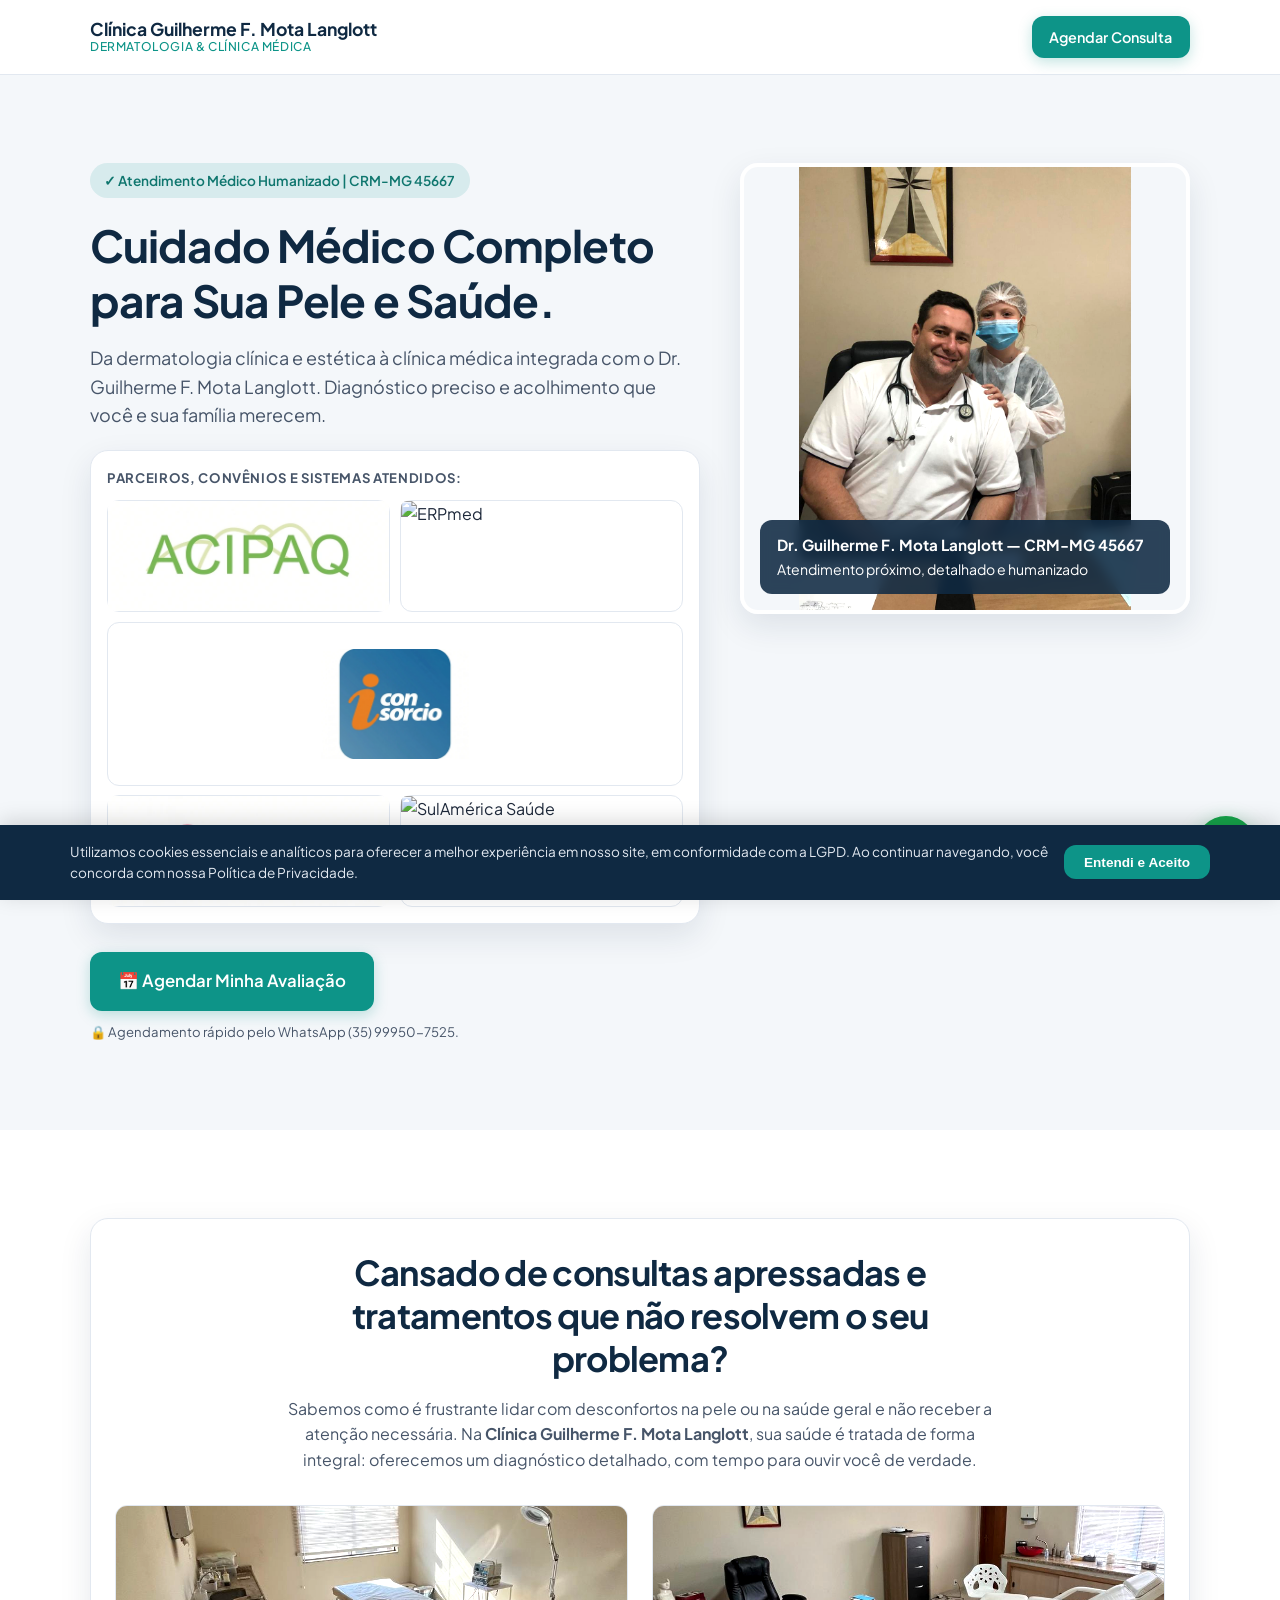
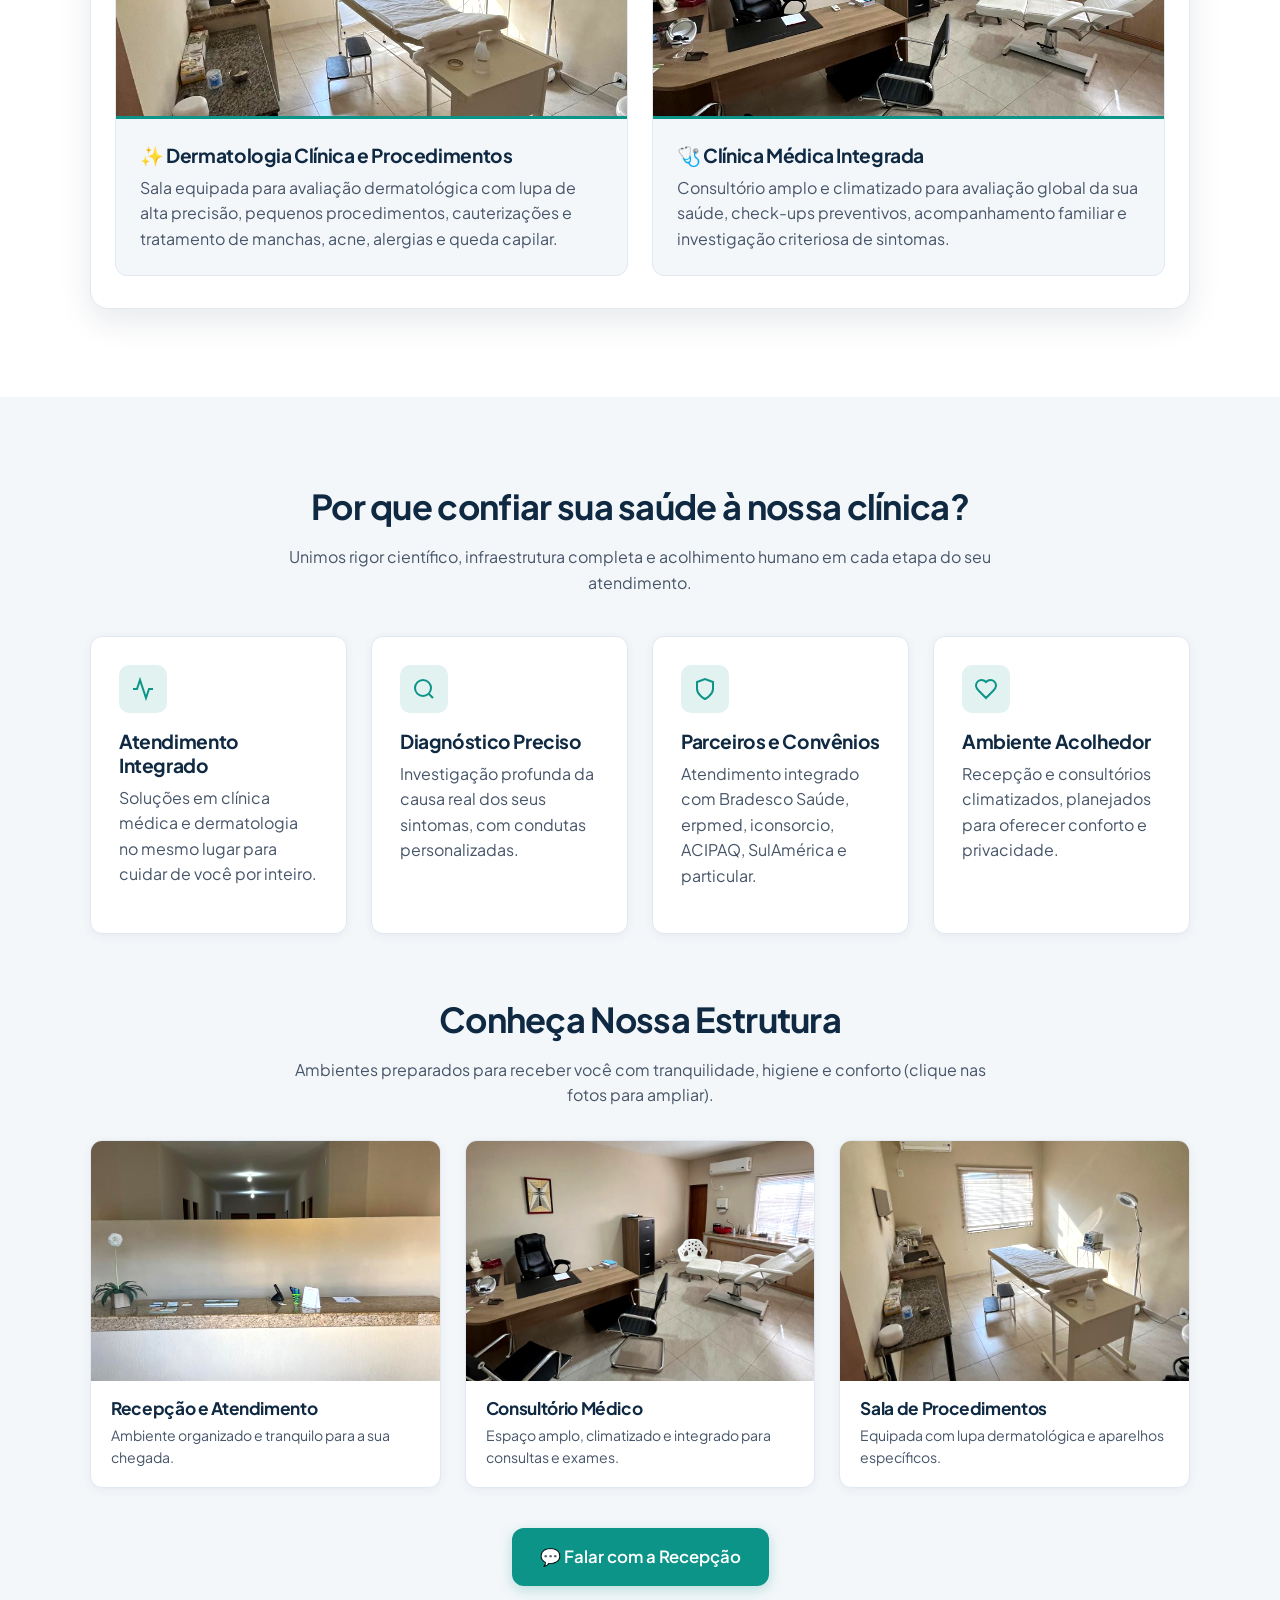
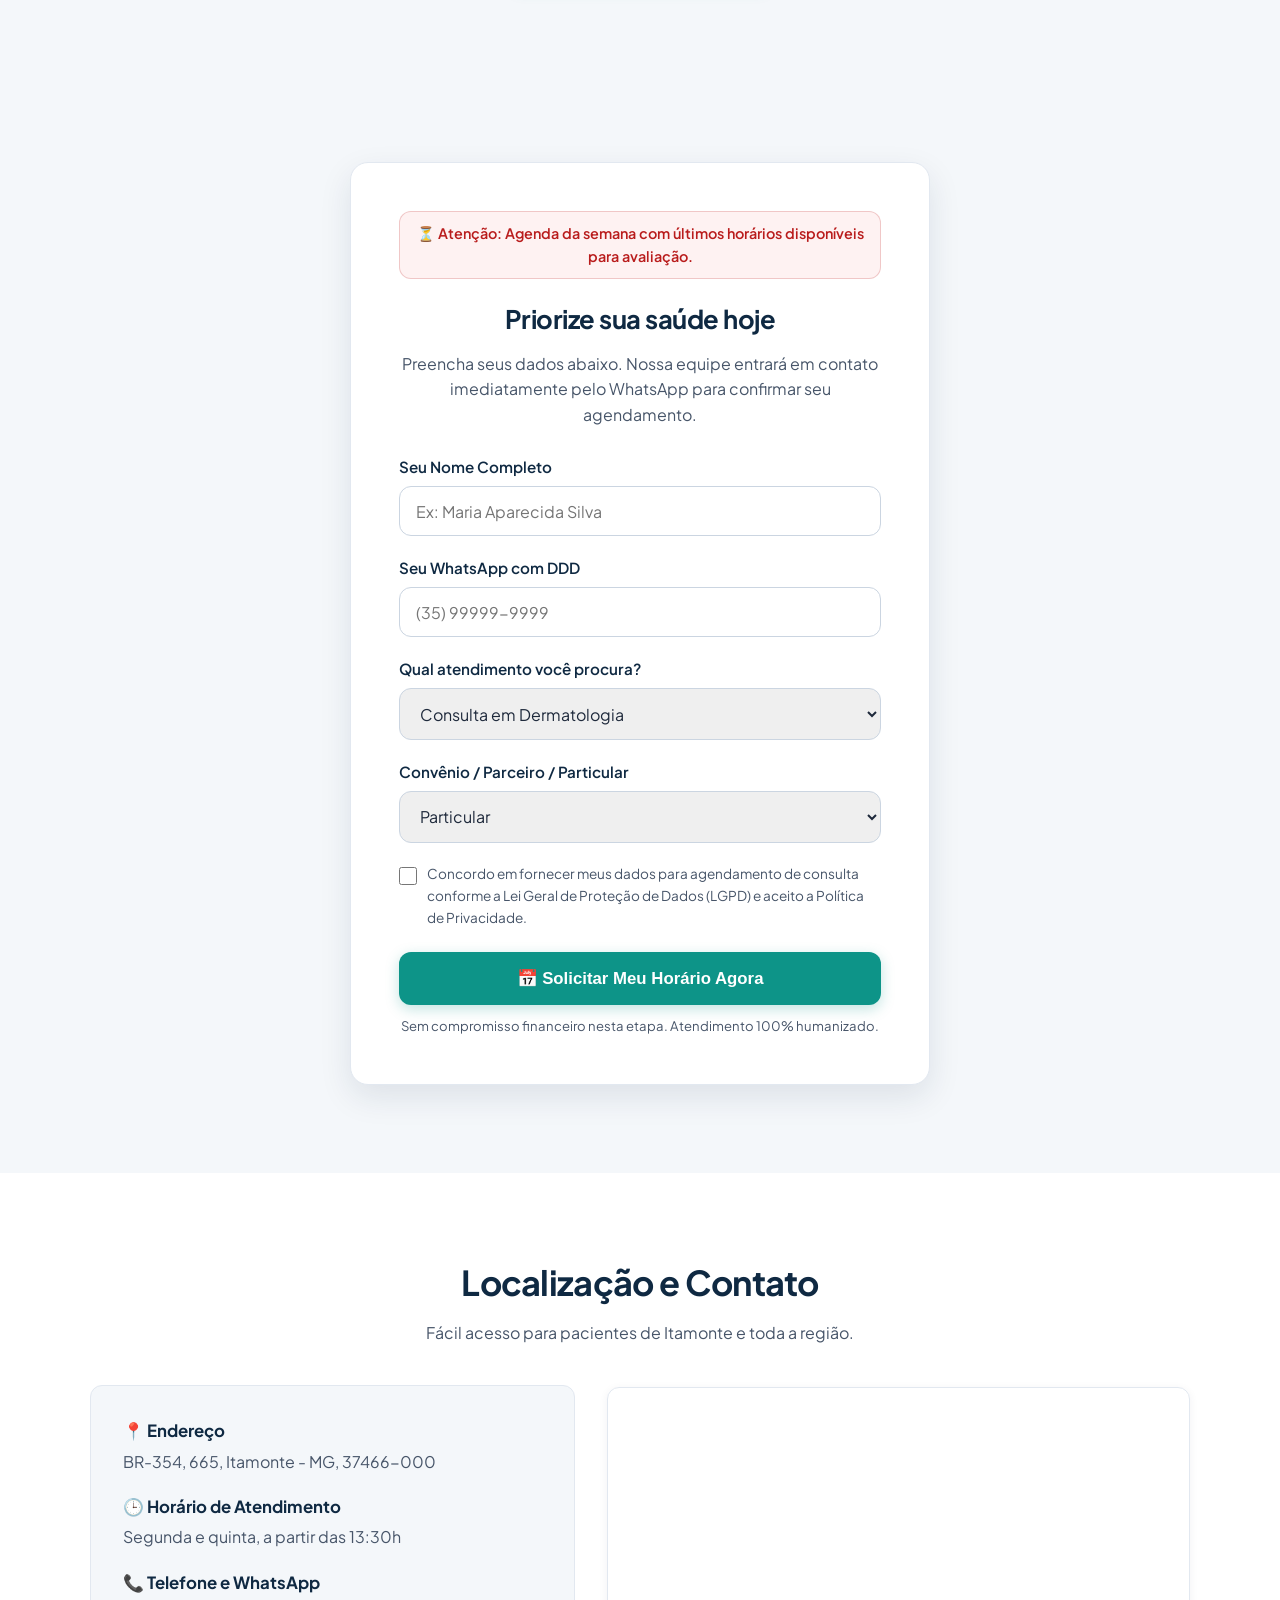
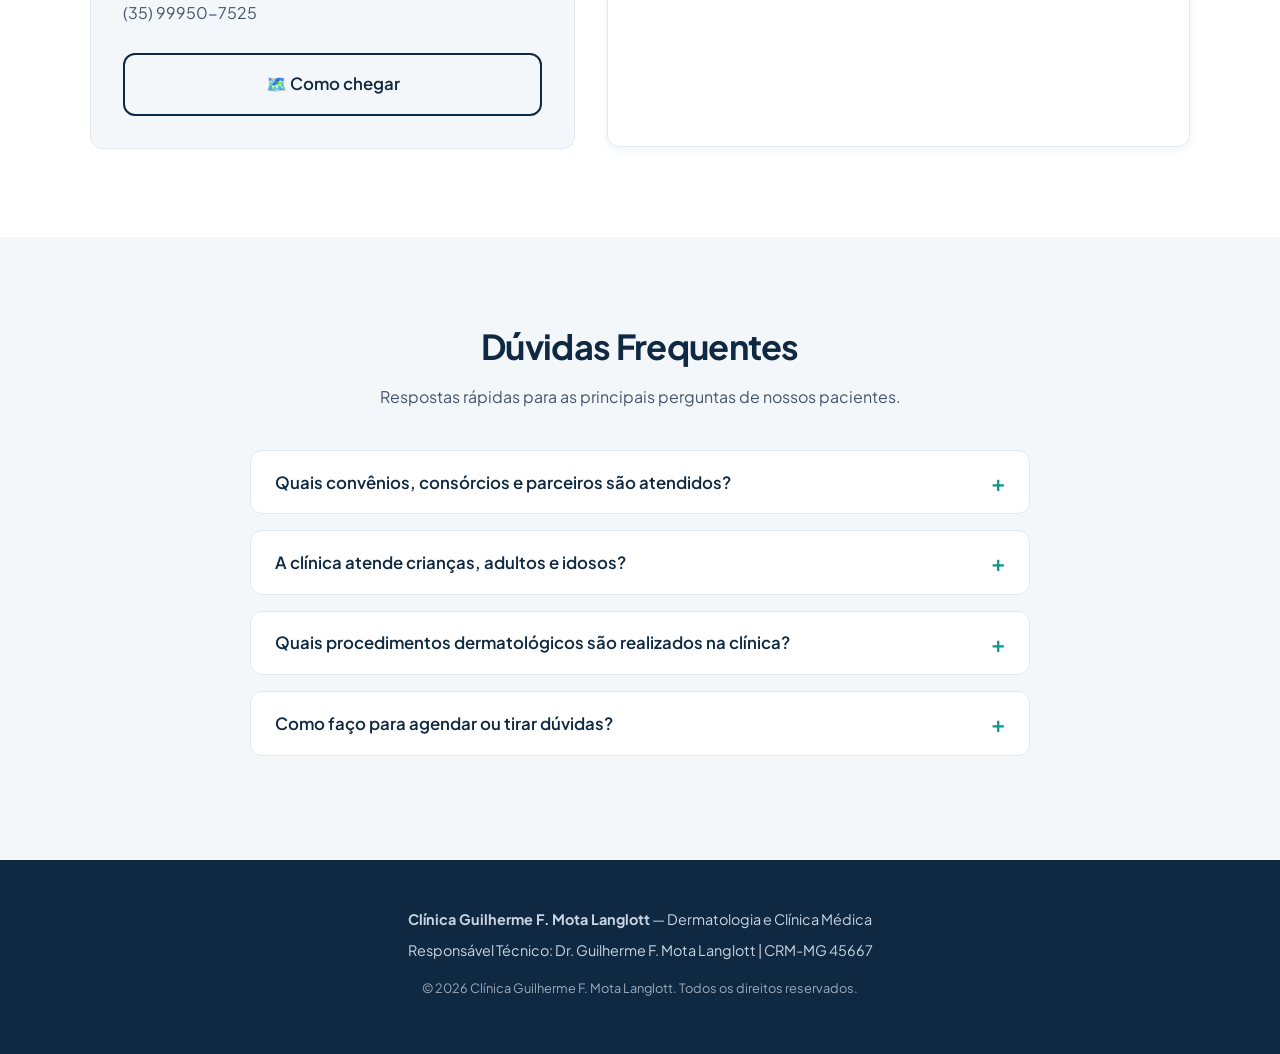
==== commit b7cff473: "terceiro commit Arrumando o horário e os dias" ====
--- a/site-4.html
+++ b/site-4.html
@@ -22,6 +22,7 @@
     <meta property="og:url" content="https://[SEU-DOMINIO.COM.BR]/">
     <meta property="og:image" content="media/doctor-hero.jpg">
     <meta property="og:locale" content="pt_BR">
+    <link rel="stylesheet" href="style.css">
 
     <!-- ==========================================
          3. SCRIPTS DE TRACKING E CONVERSÃO (COLE AQUI)
@@ -67,759 +68,6 @@
     <link rel="preconnect" href="https://fonts.gstatic.com" crossorigin>
     <link href="https://fonts.googleapis.com/css2?family=Plus+Jakarta+Sans:wght@400;500;600;700&display=swap" rel="stylesheet">
 
-    <style>
-        /* ==========================================
-           DESIGN SYSTEM & VARIÁVEIS (IDENTIDADE MÉDICA)
-           ========================================== */
-        :root {
-            --primary: #0F2942;
-            --primary-light: #1B4268;
-            --accent: #0D9488;
-            --accent-hover: #0F766E;
-            --whatsapp: #16A34A;
-            --whatsapp-hover: #15803D;
-            --bg-body: #FFFFFF;
-            --bg-soft: #F4F7FA;
-            --text-main: #1E293B;
-            --text-muted: #475569;
-            --border-color: #E2E8F0;
-            --danger-bg: #FEF2F2;
-            --danger-text: #B91C1C;
-            --radius-md: 12px;
-            --radius-lg: 18px;
-            --shadow-sm: 0 2px 10px rgba(15, 41, 66, 0.06);
-            --shadow-md: 0 12px 32px rgba(15, 41, 66, 0.10);
-            --transition: all 0.25s ease;
-        }
-
-        /* Reset & Base Mobile-First */
-        *, *::before, *::after {
-            margin: 0;
-            padding: 0;
-            box-sizing: border-box;
-        }
-        html {
-            scroll-behavior: smooth;
-            font-size: 16px;
-        }
-        body {
-            font-family: 'Plus Jakarta Sans', -apple-system, BlinkMacSystemFont, sans-serif;
-            color: var(--text-main);
-            background-color: var(--bg-body);
-            line-height: 1.6;
-            -webkit-font-smoothing: antialiased;
-        }
-        img {
-            max-width: 100%;
-            height: auto;
-            display: block;
-        }
-        a {
-            text-decoration: none;
-            color: inherit;
-        }
-
-        /* ==========================================
-           FILTROS DE MELHORIA VISUAL DAS FOTOS (CSS)
-           ========================================== */
-        .photo-enhanced {
-            width: 100%;
-            height: 100%;
-            object-fit: cover;
-            transition: transform 0.4s ease, filter 0.3s ease;
-        }
-        .photo-doctor-hero {
-            object-fit: contain;
-            object-position: center;
-            filter: brightness(1.07) contrast(1.05) saturate(1.04);
-        }
-        .photo-procedure-room {
-            object-position: center 55%;
-            transform: scale(1.10);
-            filter: brightness(1.09) contrast(1.06) saturate(1.03);
-        }
-        .photo-office-room {
-            object-position: center 60%;
-            filter: brightness(1.06) contrast(1.06) saturate(1.04);
-        }
-        .photo-reception {
-            object-position: 45% 38%;
-            transform: scale(1.06);
-            filter: brightness(1.08) contrast(1.05) saturate(1.05);
-        }
-
-        /* Utilitários de Layout */
-        .container {
-            width: 100%;
-            max-width: 1140px;
-            margin: 0 auto;
-            padding: 0 1.25rem;
-        }
-        section {
-            padding: 4rem 0;
-        }
-        .bg-soft {
-            background-color: var(--bg-soft);
-        }
-        .section-header {
-            text-align: center;
-            max-width: 720px;
-            margin: 0 auto 2.5rem auto;
-        }
-
-        /* Tipografia */
-        h1, h2, h3 {
-            color: var(--primary);
-            font-weight: 700;
-            line-height: 1.25;
-            letter-spacing: -0.02em;
-        }
-        h1 {
-            font-size: 2rem;
-            margin-bottom: 1rem;
-        }
-        h2 {
-            font-size: 1.75rem;
-            margin-bottom: 1rem;
-        }
-        h3 {
-            font-size: 1.2rem;
-            margin-bottom: 0.5rem;
-        }
-        p {
-            color: var(--text-muted);
-            margin-bottom: 1rem;
-        }
-
-        /* Botões e Microcopy */
-        .btn {
-            display: inline-flex;
-            align-items: center;
-            justify-content: center;
-            gap: 0.5rem;
-            background-color: var(--accent);
-            color: #FFFFFF;
-            font-weight: 600;
-            font-size: 1.05rem;
-            padding: 1rem 1.75rem;
-            border-radius: var(--radius-md);
-            border: none;
-            cursor: pointer;
-            transition: var(--transition);
-            width: 100%;
-            text-align: center;
-            box-shadow: 0 4px 14px rgba(13, 148, 136, 0.25);
-        }
-        .btn:hover, .btn:focus-visible {
-            background-color: var(--accent-hover);
-            transform: translateY(-2px);
-            outline: 2px solid var(--primary);
-            outline-offset: 2px;
-        }
-        .btn-outline {
-            background-color: transparent;
-            color: var(--primary);
-            border: 2px solid var(--primary);
-            box-shadow: none;
-        }
-        .btn-outline:hover {
-            background-color: var(--primary);
-            color: #FFFFFF;
-        }
-        .microcopy {
-            display: block;
-            font-size: 0.82rem;
-            color: var(--text-muted);
-            margin-top: 0.6rem;
-            text-align: center;
-        }
-
-        /* Header */
-        header {
-            position: sticky;
-            top: 0;
-            z-index: 100;
-            background: rgba(255, 255, 255, 0.95);
-            backdrop-filter: blur(8px);
-            border-bottom: 1px solid var(--border-color);
-            padding: 1rem 0;
-        }
-        .header-wrap {
-            display: flex;
-            justify-content: space-between;
-            align-items: center;
-            gap: 1rem;
-        }
-        .brand-logo {
-            font-size: 1.1rem;
-            font-weight: 700;
-            color: var(--primary);
-            line-height: 1.2;
-        }
-        .brand-logo span {
-            display: block;
-            font-size: 0.75rem;
-            font-weight: 500;
-            color: var(--accent);
-            text-transform: uppercase;
-            letter-spacing: 0.05em;
-        }
-        .header-cta {
-            width: auto;
-            padding: 0.6rem 1.1rem;
-            font-size: 0.9rem;
-        }
-
-        /* Dobra 1: Hero & Imagem de Parceiros/Consórcios */
-        .hero-grid {
-            display: grid;
-            grid-template-columns: 1fr;
-            gap: 2.5rem;
-            align-items: center;
-        }
-        .proof-pill {
-            display: inline-block;
-            background-color: rgba(13, 148, 136, 0.12);
-            color: var(--accent-hover);
-            font-weight: 600;
-            font-size: 0.85rem;
-            padding: 0.4rem 0.9rem;
-            border-radius: 50px;
-            margin-bottom: 1.25rem;
-        }
-        
-        /* Painel de parceiros ao lado da foto do médico */
-        .partners-banner-box {
-            background: #FFFFFF;
-            border: 1px solid var(--border-color);
-            padding: 1rem;
-            border-radius: var(--radius-lg);
-            box-shadow: var(--shadow-md);
-            margin-bottom: 1.75rem;
-        }
-        .partners-banner-title {
-            font-size: 0.82rem;
-            font-weight: 700;
-            text-transform: uppercase;
-            letter-spacing: 0.05em;
-            color: var(--text-muted);
-            margin-bottom: 0.75rem;
-            text-align: left;
-        }
-        .partners-logo-grid {
-            display: grid;
-            grid-template-columns: repeat(2, minmax(0, 1fr));
-            gap: 0.6rem;
-        }
-        .partner-logo {
-            display: flex;
-            align-items: center;
-            justify-content: center;
-            min-width: 0;
-            height: 7em;
-            background: #FFFFFF;
-            border: 1px solid var(--border-color);
-            border-radius: var(--radius-md);
-        }
-        .partner-logo-consortium {
-            grid-column: 1 / -1;
-            height: 164px;
-        }
-        .partners-banner-img {
-            width: 100%;
-            height: 100%;
-            object-fit: cover;
-            object-position: center;
-            border-radius: 6px;
-        }
-        .partner-logo-consortium .partners-banner-img {
-            width: 148px;
-            height: 148px;
-            object-fit: contain;
-        }
-
-        .hero-photo-frame {
-            position: relative;
-            border-radius: var(--radius-lg);
-            overflow: hidden;
-            box-shadow: var(--shadow-md);
-            aspect-ratio: 1 / 1;
-            max-height: 480px;
-            margin: 0 auto;
-            width: 100%;
-            border: 4px solid #FFFFFF;
-        }
-        .hero-caption-badge {
-            position: absolute;
-            bottom: 16px;
-            left: 16px;
-            right: 16px;
-            background: rgba(15, 41, 66, 0.88);
-            backdrop-filter: blur(6px);
-            color: #FFFFFF;
-            padding: 0.85rem 1.1rem;
-            border-radius: var(--radius-md);
-            display: flex;
-            align-items: center;
-            gap: 0.75rem;
-            font-size: 0.88rem;
-        }
-        .hero-caption-badge strong {
-            display: block;
-            font-size: 0.95rem;
-            color: #FFFFFF;
-        }
-
-        /* Dobra 2: Dor, Solução e Destaque Visual */
-        .solution-card {
-            background: #FFFFFF;
-            border: 1px solid var(--border-color);
-            border-radius: var(--radius-lg);
-            padding: 2rem 1.5rem;
-            box-shadow: var(--shadow-md);
-        }
-        .specialties-split {
-            display: grid;
-            grid-template-columns: 1fr;
-            gap: 1.5rem;
-            margin-top: 2rem;
-        }
-        .specialty-box {
-            background: var(--bg-soft);
-            border-radius: var(--radius-md);
-            overflow: hidden;
-            border: 1px solid var(--border-color);
-            display: flex;
-            flex-direction: column;
-        }
-        .specialty-img-wrap {
-            height: 210px;
-            overflow: hidden;
-            position: relative;
-        }
-        .specialty-text {
-            padding: 1.5rem;
-            border-top: 3px solid var(--accent);
-        }
-
-        /* Galeria da Estrutura da Clínica */
-        .clinic-gallery-grid {
-            display: grid;
-            grid-template-columns: 1fr;
-            gap: 1.5rem;
-            margin-top: 2rem;
-        }
-        .gallery-card {
-            background: #FFFFFF;
-            border-radius: var(--radius-md);
-            overflow: hidden;
-            border: 1px solid var(--border-color);
-            box-shadow: var(--shadow-sm);
-            cursor: pointer;
-            transition: var(--transition);
-        }
-        .gallery-card:hover {
-            transform: translateY(-4px);
-            box-shadow: var(--shadow-md);
-        }
-        .gallery-img-container {
-            height: 240px;
-            overflow: hidden;
-            position: relative;
-        }
-        .gallery-card:hover .photo-enhanced {
-            transform: scale(1.14);
-        }
-        .gallery-caption {
-            padding: 1.1rem 1.25rem;
-        }
-        .gallery-caption h3 {
-            font-size: 1.08rem;
-            margin-bottom: 0.25rem;
-        }
-        .gallery-caption p {
-            font-size: 0.88rem;
-            margin: 0;
-        }
-
-        /* Dobra 3: Benefícios */
-        .benefits-grid {
-            display: grid;
-            grid-template-columns: 1fr;
-            gap: 1.5rem;
-        }
-        .benefit-card {
-            background: #FFFFFF;
-            padding: 1.75rem;
-            border-radius: var(--radius-md);
-            border: 1px solid var(--border-color);
-            box-shadow: var(--shadow-sm);
-            transition: var(--transition);
-        }
-        .benefit-card:hover {
-            transform: translateY(-4px);
-            box-shadow: var(--shadow-md);
-        }
-        .icon-wrapper {
-            width: 48px;
-            height: 48px;
-            border-radius: 10px;
-            background: rgba(13, 148, 136, 0.12);
-            color: var(--accent);
-            display: flex;
-            align-items: center;
-            justify-content: center;
-            margin-bottom: 1rem;
-        }
-
-        /* Dobra 4: Oferta e Formulário Curto */
-        .offer-wrapper {
-            max-width: 580px;
-            margin: 0 auto;
-            background: #FFFFFF;
-            padding: 2.25rem 1.5rem;
-            border-radius: var(--radius-lg);
-            box-shadow: var(--shadow-md);
-            border: 1px solid var(--border-color);
-        }
-        .scarcity-badge {
-            background-color: var(--danger-bg);
-            color: var(--danger-text);
-            padding: 0.6rem 1rem;
-            border-radius: var(--radius-md);
-            font-size: 0.9rem;
-            font-weight: 600;
-            text-align: center;
-            margin-bottom: 1.5rem;
-            border: 1px solid rgba(185, 28, 28, 0.2);
-        }
-        .form-group {
-            margin-bottom: 1.25rem;
-        }
-        .form-group label {
-            display: block;
-            font-weight: 600;
-            font-size: 0.95rem;
-            color: var(--primary);
-            margin-bottom: 0.4rem;
-        }
-        .form-control {
-            width: 100%;
-            padding: 0.85rem 1rem;
-            border: 1px solid #CBD5E1;
-            border-radius: var(--radius-md);
-            font-size: 1rem;
-            font-family: inherit;
-            color: var(--text-main);
-            transition: var(--transition);
-        }
-        .form-control:focus {
-            outline: none;
-            border-color: var(--accent);
-            box-shadow: 0 0 0 3px rgba(13, 148, 136, 0.15);
-        }
-        .checkbox-group {
-            display: flex;
-            align-items: flex-start;
-            gap: 0.65rem;
-            margin-bottom: 1.5rem;
-            font-size: 0.85rem;
-            color: var(--text-muted);
-        }
-        .checkbox-group input[type="checkbox"] {
-            margin-top: 0.25rem;
-            width: 18px;
-            height: 18px;
-            accent-color: var(--accent);
-            cursor: pointer;
-            flex-shrink: 0;
-        }
-
-        /* Dobra 5: Localização e Google Maps */
-        .location-grid {
-            display: grid;
-            grid-template-columns: 1fr;
-            gap: 2rem;
-            align-items: center;
-        }
-        .location-details {
-            background: var(--bg-soft);
-            padding: 2rem;
-            border-radius: var(--radius-md);
-            border: 1px solid var(--border-color);
-        }
-        .info-item {
-            margin-bottom: 1.25rem;
-        }
-        .info-item strong {
-            display: block;
-            color: var(--primary);
-            font-size: 1.05rem;
-            margin-bottom: 0.2rem;
-        }
-        .map-wrapper {
-            width: 100%;
-            height: 360px;
-            border-radius: var(--radius-md);
-            overflow: hidden;
-            box-shadow: var(--shadow-sm);
-            border: 1px solid var(--border-color);
-        }
-        .map-wrapper iframe {
-            width: 100%;
-            height: 100%;
-            border: 0;
-        }
-
-        /* Dobra 6: FAQ (Sanfona / Accordion Acessível) */
-        .faq-list {
-            max-width: 780px;
-            margin: 0 auto;
-        }
-        .faq-item {
-            background: #FFFFFF;
-            border: 1px solid var(--border-color);
-            border-radius: var(--radius-md);
-            margin-bottom: 1rem;
-            overflow: hidden;
-        }
-        .faq-trigger {
-            width: 100%;
-            background: none;
-            border: none;
-            padding: 1.25rem 1.5rem;
-            text-align: left;
-            font-family: inherit;
-            font-size: 1.05rem;
-            font-weight: 600;
-            color: var(--primary);
-            cursor: pointer;
-            display: flex;
-            justify-content: space-between;
-            align-items: center;
-            gap: 1rem;
-        }
-        .faq-trigger:hover {
-            background-color: rgba(15, 41, 66, 0.02);
-        }
-        .faq-icon {
-            font-size: 1.4rem;
-            color: var(--accent);
-            transition: transform 0.25s ease;
-            line-height: 1;
-        }
-        .faq-trigger[aria-expanded="true"] .faq-icon {
-            transform: rotate(45deg);
-        }
-        .faq-content {
-            max-height: 0;
-            overflow: hidden;
-            transition: max-height 0.3s ease;
-            padding: 0 1.5rem;
-        }
-        .faq-content p {
-            padding-bottom: 1.25rem;
-            margin: 0;
-        }
-
-        /* Lightbox para ampliar fotos da clínica */
-        .lightbox-overlay {
-            position: fixed;
-            inset: 0;
-            background: rgba(15, 41, 66, 0.92);
-            backdrop-filter: blur(6px);
-            display: none;
-            align-items: center;
-            justify-content: center;
-            z-index: 2000;
-            padding: 1.5rem;
-        }
-        .lightbox-content {
-            max-width: 900px;
-            width: 100%;
-            position: relative;
-            text-align: center;
-        }
-        .lightbox-img {
-            max-height: 80vh;
-            width: auto;
-            margin: 0 auto;
-            border-radius: var(--radius-md);
-            box-shadow: 0 20px 50px rgba(0,0,0,0.5);
-            filter: brightness(1.06) contrast(1.05);
-        }
-        .lightbox-caption {
-            color: #FFFFFF;
-            margin-top: 1rem;
-            font-size: 1rem;
-            font-weight: 500;
-        }
-        .lightbox-close {
-            position: absolute;
-            top: -42px;
-            right: 0;
-            background: none;
-            border: none;
-            color: #FFFFFF;
-            font-size: 2rem;
-            cursor: pointer;
-        }
-
-        /* Footer */
-        footer {
-            background-color: var(--primary);
-            color: #FFFFFF;
-            padding: 3rem 0;
-            text-align: center;
-            font-size: 0.9rem;
-        }
-        footer p {
-            color: #CBD5E1;
-            margin-bottom: 0.5rem;
-        }
-
-        /* Botão Flutuante WhatsApp */
-        .whatsapp-float {
-            position: fixed;
-            bottom: 24px;
-            right: 24px;
-            width: 60px;
-            height: 60px;
-            background-color: var(--whatsapp);
-            color: #FFFFFF;
-            border-radius: 50%;
-            display: flex;
-            align-items: center;
-            justify-content: center;
-            box-shadow: 0 6px 20px rgba(22, 163, 74, 0.4);
-            z-index: 990;
-            transition: var(--transition);
-            animation: pulse-border 2.5s infinite;
-        }
-        .whatsapp-float:hover {
-            background-color: var(--whatsapp-hover);
-            transform: scale(1.08);
-        }
-        @keyframes pulse-border {
-            0% { box-shadow: 0 0 0 0 rgba(22, 163, 74, 0.5); }
-            70% { box-shadow: 0 0 0 14px rgba(22, 163, 74, 0); }
-            100% { box-shadow: 0 0 0 0 rgba(22, 163, 74, 0); }
-        }
-
-        /* Banner LGPD Fixo */
-        .cookie-banner {
-            position: fixed;
-            bottom: 0;
-            left: 0;
-            width: 100%;
-            background-color: var(--primary);
-            color: #FFFFFF;
-            padding: 1rem 1.25rem;
-            z-index: 995;
-            box-shadow: 0 -4px 20px rgba(0, 0, 0, 0.15);
-            display: none;
-        }
-        .cookie-container {
-            max-width: 1140px;
-            margin: 0 auto;
-            display: flex;
-            flex-direction: column;
-            gap: 1rem;
-            align-items: center;
-            justify-content: space-between;
-        }
-        .cookie-banner p {
-            color: #E2E8F0;
-            font-size: 0.85rem;
-            margin: 0;
-            text-align: center;
-        }
-        .cookie-btn {
-            background-color: var(--accent);
-            color: #FFFFFF;
-            border: none;
-            padding: 0.6rem 1.25rem;
-            border-radius: var(--radius-md);
-            font-weight: 600;
-            cursor: pointer;
-            white-space: nowrap;
-            font-size: 0.85rem;
-        }
-
-        /* Exit-Intent Modal */
-        .modal-backdrop {
-            position: fixed;
-            inset: 0;
-            background: rgba(15, 41, 66, 0.75);
-            backdrop-filter: blur(4px);
-            display: none;
-            align-items: center;
-            justify-content: center;
-            z-index: 1050;
-            padding: 1.25rem;
-        }
-        .modal-box {
-            background: #FFFFFF;
-            max-width: 480px;
-            width: 100%;
-            border-radius: var(--radius-lg);
-            padding: 2.25rem 1.75rem;
-            text-align: center;
-            position: relative;
-            box-shadow: 0 20px 50px rgba(0, 0, 0, 0.25);
-            animation: modalFadeIn 0.3s ease;
-        }
-        @keyframes modalFadeIn {
-            from { opacity: 0; transform: translateY(-15px); }
-            to { opacity: 1; transform: translateY(0); }
-        }
-        .modal-close {
-            position: absolute;
-            top: 14px;
-            right: 16px;
-            background: none;
-            border: none;
-            font-size: 1.75rem;
-            line-height: 1;
-            color: var(--text-muted);
-            cursor: pointer;
-        }
-        .modal-badge {
-            display: inline-block;
-            background: rgba(13, 148, 136, 0.12);
-            color: var(--accent-hover);
-            font-size: 0.8rem;
-            font-weight: 700;
-            padding: 0.3rem 0.75rem;
-            border-radius: 50px;
-            margin-bottom: 1rem;
-            text-transform: uppercase;
-        }
-
-        /* Media Queries (Tablet & Desktop) */
-        @media (min-width: 768px) {
-            h1 { font-size: 2.75rem; }
-            h2 { font-size: 2.15rem; }
-            section { padding: 5.5rem 0; }
-            .btn { width: auto; }
-            .microcopy { text-align: left; }
-            .hero-grid {
-                grid-template-columns: 1.15fr 0.85fr;
-                align-items: start;
-            }
-            .specialties-split { grid-template-columns: 1fr 1fr; }
-            .clinic-gallery-grid { grid-template-columns: repeat(3, 1fr); }
-            .benefits-grid { grid-template-columns: repeat(2, 1fr); }
-            .location-grid { grid-template-columns: 1fr 1.2fr; }
-            .offer-wrapper { padding: 3rem; }
-            .cookie-container { flex-direction: row; }
-            .cookie-banner p { text-align: left; }
-        }
-
-        @media (min-width: 1024px) {
-            .benefits-grid { grid-template-columns: repeat(4, 1fr); }
-        }
-    </style>
 </head>
 <body>
 
@@ -1101,7 +349,7 @@
 
                         <div class="info-item">
                             <strong>🕒 Horário de Atendimento</strong>
-                            <p style="margin: 0;">Terça, quarta e quinta, das 10h às 16h</p>
+                            <p style="margin: 0;">Segunda e quinta, a partir das 13:30h</p>
                         </div>
 
                         <div class="info-item">
@@ -1244,129 +492,6 @@
             </a>
         </div>
     </div>
-
-    <!-- ==========================================
-         JAVASCRIPT DE INTERAÇÃO E CONVERSÃO
-         ========================================== -->
-    <script>
-        (function() {
-            const CLINIC_WHATSAPP = "5535999507525";
-
-            // 1. FAQ Sanfona (Accordion Acessível)
-            const faqTriggers = document.querySelectorAll('.faq-trigger');
-            faqTriggers.forEach(trigger => {
-                trigger.addEventListener('click', () => {
-                    const isExpanded = trigger.getAttribute('aria-expanded') === 'true';
-                    const content = trigger.nextElementSibling;
-
-                    faqTriggers.forEach(other => {
-                        other.setAttribute('aria-expanded', 'false');
-                        other.nextElementSibling.style.maxHeight = null;
-                    });
-
-                    if (!isExpanded) {
-                        trigger.setAttribute('aria-expanded', 'true');
-                        content.style.maxHeight = content.scrollHeight + 'px';
-                    }
-                });
-            });
-
-            // 2. Lightbox para ampliar as fotos da estrutura
-            const lightbox = document.getElementById('lightbox');
-            const lightboxImg = document.getElementById('lightbox-img');
-            const lightboxCaption = document.getElementById('lightbox-caption');
-            const lightboxClose = document.getElementById('lightbox-close');
-
-            document.querySelectorAll('.gallery-card').forEach(card => {
-                card.addEventListener('click', () => {
-                    const imgSrc = card.getAttribute('data-full');
-                    const caption = card.getAttribute('data-caption');
-                    lightboxImg.src = imgSrc;
-                    lightboxImg.alt = caption;
-                    lightboxCaption.textContent = caption;
-                    lightbox.style.display = 'flex';
-                });
-            });
-
-            function closeLightbox() {
-                lightbox.style.display = 'none';
-                lightboxImg.src = '';
-            }
-            lightboxClose.addEventListener('click', closeLightbox);
-            lightbox.addEventListener('click', (e) => {
-                if (e.target === lightbox) closeLightbox();
-            });
-
-            // 3. Máscara leve para campo de WhatsApp
-            const phoneInput = document.getElementById('patient-phone');
-            phoneInput.addEventListener('input', function(e) {
-                let x = e.target.value.replace(/\D/g, '').match(/(\d{0,2})(\d{0,5})(\d{0,4})/);
-                e.target.value = !x[2] ? x[1] : '(' + x[1] + ') ' + x[2] + (x[3] ? '-' + x[3] : '');
-            });
-
-            // 4. Envio do Formulário -> Redirecionamento Personalizado para WhatsApp
-            const bookingForm = document.getElementById('booking-form');
-            bookingForm.addEventListener('submit', function(e) {
-                e.preventDefault();
-                const name = document.getElementById('patient-name').value.trim();
-                const phone = document.getElementById('patient-phone').value.trim();
-                const specialty = document.getElementById('specialty-select').value;
-                const plan = document.getElementById('plan-select').value;
-
-                const message = `Olá! Meu nome é *${name}* (${phone}).\nGostaria de verificar os horários disponíveis para *${specialty}* (Convênio/Parceiro: *${plan}*) na Clínica Guilherme F. Mota Langlott.`;
-                const whatsappUrl = `https://wa.me/${CLINIC_WHATSAPP}?text=${encodeURIComponent(message)}`;
-                
-                window.open(whatsappUrl, '_blank', 'noopener,noreferrer');
-            });
-
-            // 5. Banner de Consentimento LGPD
-            const cookieBanner = document.getElementById('cookie-banner');
-            const acceptCookiesBtn = document.getElementById('accept-cookies');
-
-            if (!localStorage.getItem('clinica_gml_lgpd_consent')) {
-                cookieBanner.style.display = 'block';
-            }
-
-            acceptCookiesBtn.addEventListener('click', function() {
-                localStorage.setItem('clinica_gml_lgpd_consent', 'accepted');
-                cookieBanner.style.display = 'none';
-            });
-
-            // 6. Lógica de Exit-Intent Popup
-            const exitModal = document.getElementById('exit-modal');
-            const closeModalBtn = document.getElementById('close-modal');
-            const modalCta = document.getElementById('modal-cta');
-
-            function showExitModal() {
-                if (!sessionStorage.getItem('clinica_gml_exit_shown')) {
-                    exitModal.style.display = 'flex';
-                    sessionStorage.setItem('clinica_gml_exit_shown', 'true');
-                }
-            }
-
-            function hideExitModal() {
-                exitModal.style.display = 'none';
-            }
-
-            document.addEventListener('mouseleave', function(e) {
-                if (e.clientY <= 0) {
-                    showExitModal();
-                }
-            });
-
-            closeModalBtn.addEventListener('click', hideExitModal);
-            modalCta.addEventListener('click', hideExitModal);
-
-            exitModal.addEventListener('click', function(e) {
-                if (e.target === exitModal) hideExitModal();
-            });
-            document.addEventListener('keydown', function(e) {
-                if (e.key === 'Escape') {
-                    hideExitModal();
-                    closeLightbox();
-                }
-            });
-        })();
-    </script>
+<script src="script.js"></script>
 </body>
-</html>+</html>
--- a/style.css
+++ b/style.css
@@ -0,0 +1,888 @@
+/* ==========================================
+           DESIGN SYSTEM & VARIÁVEIS (IDENTIDADE MÉDICA)
+           ========================================== */
+:root {
+    --primary: #0F2942;
+    --primary-light: #1B4268;
+    --accent: #0D9488;
+    --accent-hover: #0F766E;
+    --whatsapp: #16A34A;
+    --whatsapp-hover: #15803D;
+    --bg-body: #FFFFFF;
+    --bg-soft: #F4F7FA;
+    --text-main: #1E293B;
+    --text-muted: #475569;
+    --border-color: #E2E8F0;
+    --danger-bg: #FEF2F2;
+    --danger-text: #B91C1C;
+    --radius-md: 12px;
+    --radius-lg: 18px;
+    --shadow-sm: 0 2px 10px rgba(15, 41, 66, 0.06);
+    --shadow-md: 0 12px 32px rgba(15, 41, 66, 0.10);
+    --transition: all 0.25s ease;
+}
+
+/* Reset & Base Mobile-First */
+*,
+*::before,
+*::after {
+    margin: 0;
+    padding: 0;
+    box-sizing: border-box;
+}
+
+html {
+    scroll-behavior: smooth;
+    font-size: 16px;
+}
+
+body {
+    font-family: 'Plus Jakarta Sans', -apple-system, BlinkMacSystemFont, sans-serif;
+    color: var(--text-main);
+    background-color: var(--bg-body);
+    line-height: 1.6;
+    -webkit-font-smoothing: antialiased;
+}
+
+img {
+    max-width: 100%;
+    height: auto;
+    display: block;
+}
+
+a {
+    text-decoration: none;
+    color: inherit;
+}
+
+/* ==========================================
+           FILTROS DE MELHORIA VISUAL DAS FOTOS (CSS)
+           ========================================== */
+.photo-enhanced {
+    width: 100%;
+    height: 100%;
+    object-fit: cover;
+    transition: transform 0.4s ease, filter 0.3s ease;
+}
+
+.photo-doctor-hero {
+    object-fit: contain;
+    object-position: center;
+    filter: brightness(1.07) contrast(1.05) saturate(1.04);
+}
+
+.photo-procedure-room {
+    object-position: center 55%;
+    transform: scale(1.10);
+    filter: brightness(1.09) contrast(1.06) saturate(1.03);
+}
+
+.photo-office-room {
+    object-position: center 60%;
+    filter: brightness(1.06) contrast(1.06) saturate(1.04);
+}
+
+.photo-reception {
+    object-position: 45% 38%;
+    transform: scale(1.06);
+    filter: brightness(1.08) contrast(1.05) saturate(1.05);
+}
+
+/* Utilitários de Layout */
+.container {
+    width: 100%;
+    max-width: 1140px;
+    margin: 0 auto;
+    padding: 0 1.25rem;
+}
+
+section {
+    padding: 4rem 0;
+}
+
+.bg-soft {
+    background-color: var(--bg-soft);
+}
+
+.section-header {
+    text-align: center;
+    max-width: 720px;
+    margin: 0 auto 2.5rem auto;
+}
+
+/* Tipografia */
+h1,
+h2,
+h3 {
+    color: var(--primary);
+    font-weight: 700;
+    line-height: 1.25;
+    letter-spacing: -0.02em;
+}
+
+h1 {
+    font-size: 2rem;
+    margin-bottom: 1rem;
+}
+
+h2 {
+    font-size: 1.75rem;
+    margin-bottom: 1rem;
+}
+
+h3 {
+    font-size: 1.2rem;
+    margin-bottom: 0.5rem;
+}
+
+p {
+    color: var(--text-muted);
+    margin-bottom: 1rem;
+}
+
+/* Botões e Microcopy */
+.btn {
+    display: inline-flex;
+    align-items: center;
+    justify-content: center;
+    gap: 0.5rem;
+    background-color: var(--accent);
+    color: #FFFFFF;
+    font-weight: 600;
+    font-size: 1.05rem;
+    padding: 1rem 1.75rem;
+    border-radius: var(--radius-md);
+    border: none;
+    cursor: pointer;
+    transition: var(--transition);
+    width: 100%;
+    text-align: center;
+    box-shadow: 0 4px 14px rgba(13, 148, 136, 0.25);
+}
+
+.btn:hover,
+.btn:focus-visible {
+    background-color: var(--accent-hover);
+    transform: translateY(-2px);
+    outline: 2px solid var(--primary);
+    outline-offset: 2px;
+}
+
+.btn-outline {
+    background-color: transparent;
+    color: var(--primary);
+    border: 2px solid var(--primary);
+    box-shadow: none;
+}
+
+.btn-outline:hover {
+    background-color: var(--primary);
+    color: #FFFFFF;
+}
+
+.microcopy {
+    display: block;
+    font-size: 0.82rem;
+    color: var(--text-muted);
+    margin-top: 0.6rem;
+    text-align: center;
+}
+
+/* Header */
+header {
+    position: sticky;
+    top: 0;
+    z-index: 100;
+    background: rgba(255, 255, 255, 0.95);
+    backdrop-filter: blur(8px);
+    border-bottom: 1px solid var(--border-color);
+    padding: 1rem 0;
+}
+
+.header-wrap {
+    display: flex;
+    justify-content: space-between;
+    align-items: center;
+    gap: 1rem;
+}
+
+.brand-logo {
+    font-size: 1.1rem;
+    font-weight: 700;
+    color: var(--primary);
+    line-height: 1.2;
+}
+
+.brand-logo span {
+    display: block;
+    font-size: 0.75rem;
+    font-weight: 500;
+    color: var(--accent);
+    text-transform: uppercase;
+    letter-spacing: 0.05em;
+}
+
+.header-cta {
+    width: auto;
+    padding: 0.6rem 1.1rem;
+    font-size: 0.9rem;
+}
+
+/* Dobra 1: Hero & Imagem de Parceiros/Consórcios */
+.hero-grid {
+    display: grid;
+    grid-template-columns: 1fr;
+    gap: 2.5rem;
+    align-items: center;
+}
+
+.proof-pill {
+    display: inline-block;
+    background-color: rgba(13, 148, 136, 0.12);
+    color: var(--accent-hover);
+    font-weight: 600;
+    font-size: 0.85rem;
+    padding: 0.4rem 0.9rem;
+    border-radius: 50px;
+    margin-bottom: 1.25rem;
+}
+
+/* Painel de parceiros ao lado da foto do médico */
+.partners-banner-box {
+    background: #FFFFFF;
+    border: 1px solid var(--border-color);
+    padding: 1rem;
+    border-radius: var(--radius-lg);
+    box-shadow: var(--shadow-md);
+    margin-bottom: 1.75rem;
+}
+
+.partners-banner-title {
+    font-size: 0.82rem;
+    font-weight: 700;
+    text-transform: uppercase;
+    letter-spacing: 0.05em;
+    color: var(--text-muted);
+    margin-bottom: 0.75rem;
+    text-align: left;
+}
+
+.partners-logo-grid {
+    display: grid;
+    grid-template-columns: repeat(2, minmax(0, 1fr));
+    gap: 0.6rem;
+}
+
+.partner-logo {
+    display: flex;
+    align-items: center;
+    justify-content: center;
+    min-width: 0;
+    height: 7em;
+    background: #FFFFFF;
+    border: 1px solid var(--border-color);
+    border-radius: var(--radius-md);
+}
+
+.partner-logo-consortium {
+    grid-column: 1 / -1;
+    height: 164px;
+}
+
+.partners-banner-img {
+    width: 100%;
+    height: 100%;
+    object-fit: cover;
+    object-position: center;
+    border-radius: 6px;
+}
+
+.partner-logo-consortium .partners-banner-img {
+    width: 148px;
+    height: 148px;
+    object-fit: contain;
+}
+
+.hero-photo-frame {
+    position: relative;
+    border-radius: var(--radius-lg);
+    overflow: hidden;
+    box-shadow: var(--shadow-md);
+    aspect-ratio: 1 / 1;
+    max-height: 480px;
+    margin: 0 auto;
+    width: 100%;
+    border: 4px solid #FFFFFF;
+}
+
+.hero-caption-badge {
+    position: absolute;
+    bottom: 16px;
+    left: 16px;
+    right: 16px;
+    background: rgba(15, 41, 66, 0.88);
+    backdrop-filter: blur(6px);
+    color: #FFFFFF;
+    padding: 0.85rem 1.1rem;
+    border-radius: var(--radius-md);
+    display: flex;
+    align-items: center;
+    gap: 0.75rem;
+    font-size: 0.88rem;
+}
+
+.hero-caption-badge strong {
+    display: block;
+    font-size: 0.95rem;
+    color: #FFFFFF;
+}
+
+/* Dobra 2: Dor, Solução e Destaque Visual */
+.solution-card {
+    background: #FFFFFF;
+    border: 1px solid var(--border-color);
+    border-radius: var(--radius-lg);
+    padding: 2rem 1.5rem;
+    box-shadow: var(--shadow-md);
+}
+
+.specialties-split {
+    display: grid;
+    grid-template-columns: 1fr;
+    gap: 1.5rem;
+    margin-top: 2rem;
+}
+
+.specialty-box {
+    background: var(--bg-soft);
+    border-radius: var(--radius-md);
+    overflow: hidden;
+    border: 1px solid var(--border-color);
+    display: flex;
+    flex-direction: column;
+}
+
+.specialty-img-wrap {
+    height: 210px;
+    overflow: hidden;
+    position: relative;
+}
+
+.specialty-text {
+    padding: 1.5rem;
+    border-top: 3px solid var(--accent);
+}
+
+/* Galeria da Estrutura da Clínica */
+.clinic-gallery-grid {
+    display: grid;
+    grid-template-columns: 1fr;
+    gap: 1.5rem;
+    margin-top: 2rem;
+}
+
+.gallery-card {
+    background: #FFFFFF;
+    border-radius: var(--radius-md);
+    overflow: hidden;
+    border: 1px solid var(--border-color);
+    box-shadow: var(--shadow-sm);
+    cursor: pointer;
+    transition: var(--transition);
+}
+
+.gallery-card:hover {
+    transform: translateY(-4px);
+    box-shadow: var(--shadow-md);
+}
+
+.gallery-img-container {
+    height: 240px;
+    overflow: hidden;
+    position: relative;
+}
+
+.gallery-card:hover .photo-enhanced {
+    transform: scale(1.14);
+}
+
+.gallery-caption {
+    padding: 1.1rem 1.25rem;
+}
+
+.gallery-caption h3 {
+    font-size: 1.08rem;
+    margin-bottom: 0.25rem;
+}
+
+.gallery-caption p {
+    font-size: 0.88rem;
+    margin: 0;
+}
+
+/* Dobra 3: Benefícios */
+.benefits-grid {
+    display: grid;
+    grid-template-columns: 1fr;
+    gap: 1.5rem;
+}
+
+.benefit-card {
+    background: #FFFFFF;
+    padding: 1.75rem;
+    border-radius: var(--radius-md);
+    border: 1px solid var(--border-color);
+    box-shadow: var(--shadow-sm);
+    transition: var(--transition);
+}
+
+.benefit-card:hover {
+    transform: translateY(-4px);
+    box-shadow: var(--shadow-md);
+}
+
+.icon-wrapper {
+    width: 48px;
+    height: 48px;
+    border-radius: 10px;
+    background: rgba(13, 148, 136, 0.12);
+    color: var(--accent);
+    display: flex;
+    align-items: center;
+    justify-content: center;
+    margin-bottom: 1rem;
+}
+
+/* Dobra 4: Oferta e Formulário Curto */
+.offer-wrapper {
+    max-width: 580px;
+    margin: 0 auto;
+    background: #FFFFFF;
+    padding: 2.25rem 1.5rem;
+    border-radius: var(--radius-lg);
+    box-shadow: var(--shadow-md);
+    border: 1px solid var(--border-color);
+}
+
+.scarcity-badge {
+    background-color: var(--danger-bg);
+    color: var(--danger-text);
+    padding: 0.6rem 1rem;
+    border-radius: var(--radius-md);
+    font-size: 0.9rem;
+    font-weight: 600;
+    text-align: center;
+    margin-bottom: 1.5rem;
+    border: 1px solid rgba(185, 28, 28, 0.2);
+}
+
+.form-group {
+    margin-bottom: 1.25rem;
+}
+
+.form-group label {
+    display: block;
+    font-weight: 600;
+    font-size: 0.95rem;
+    color: var(--primary);
+    margin-bottom: 0.4rem;
+}
+
+.form-control {
+    width: 100%;
+    padding: 0.85rem 1rem;
+    border: 1px solid #CBD5E1;
+    border-radius: var(--radius-md);
+    font-size: 1rem;
+    font-family: inherit;
+    color: var(--text-main);
+    transition: var(--transition);
+}
+
+.form-control:focus {
+    outline: none;
+    border-color: var(--accent);
+    box-shadow: 0 0 0 3px rgba(13, 148, 136, 0.15);
+}
+
+.checkbox-group {
+    display: flex;
+    align-items: flex-start;
+    gap: 0.65rem;
+    margin-bottom: 1.5rem;
+    font-size: 0.85rem;
+    color: var(--text-muted);
+}
+
+.checkbox-group input[type="checkbox"] {
+    margin-top: 0.25rem;
+    width: 18px;
+    height: 18px;
+    accent-color: var(--accent);
+    cursor: pointer;
+    flex-shrink: 0;
+}
+
+/* Dobra 5: Localização e Google Maps */
+.location-grid {
+    display: grid;
+    grid-template-columns: 1fr;
+    gap: 2rem;
+    align-items: center;
+}
+
+.location-details {
+    background: var(--bg-soft);
+    padding: 2rem;
+    border-radius: var(--radius-md);
+    border: 1px solid var(--border-color);
+}
+
+.info-item {
+    margin-bottom: 1.25rem;
+}
+
+.info-item strong {
+    display: block;
+    color: var(--primary);
+    font-size: 1.05rem;
+    margin-bottom: 0.2rem;
+}
+
+.map-wrapper {
+    width: 100%;
+    height: 360px;
+    border-radius: var(--radius-md);
+    overflow: hidden;
+    box-shadow: var(--shadow-sm);
+    border: 1px solid var(--border-color);
+}
+
+.map-wrapper iframe {
+    width: 100%;
+    height: 100%;
+    border: 0;
+}
+
+/* Dobra 6: FAQ (Sanfona / Accordion Acessível) */
+.faq-list {
+    max-width: 780px;
+    margin: 0 auto;
+}
+
+.faq-item {
+    background: #FFFFFF;
+    border: 1px solid var(--border-color);
+    border-radius: var(--radius-md);
+    margin-bottom: 1rem;
+    overflow: hidden;
+}
+
+.faq-trigger {
+    width: 100%;
+    background: none;
+    border: none;
+    padding: 1.25rem 1.5rem;
+    text-align: left;
+    font-family: inherit;
+    font-size: 1.05rem;
+    font-weight: 600;
+    color: var(--primary);
+    cursor: pointer;
+    display: flex;
+    justify-content: space-between;
+    align-items: center;
+    gap: 1rem;
+}
+
+.faq-trigger:hover {
+    background-color: rgba(15, 41, 66, 0.02);
+}
+
+.faq-icon {
+    font-size: 1.4rem;
+    color: var(--accent);
+    transition: transform 0.25s ease;
+    line-height: 1;
+}
+
+.faq-trigger[aria-expanded="true"] .faq-icon {
+    transform: rotate(45deg);
+}
+
+.faq-content {
+    max-height: 0;
+    overflow: hidden;
+    transition: max-height 0.3s ease;
+    padding: 0 1.5rem;
+}
+
+.faq-content p {
+    padding-bottom: 1.25rem;
+    margin: 0;
+}
+
+/* Lightbox para ampliar fotos da clínica */
+.lightbox-overlay {
+    position: fixed;
+    inset: 0;
+    background: rgba(15, 41, 66, 0.92);
+    backdrop-filter: blur(6px);
+    display: none;
+    align-items: center;
+    justify-content: center;
+    z-index: 2000;
+    padding: 1.5rem;
+}
+
+.lightbox-content {
+    max-width: 900px;
+    width: 100%;
+    position: relative;
+    text-align: center;
+}
+
+.lightbox-img {
+    max-height: 80vh;
+    width: auto;
+    margin: 0 auto;
+    border-radius: var(--radius-md);
+    box-shadow: 0 20px 50px rgba(0, 0, 0, 0.5);
+    filter: brightness(1.06) contrast(1.05);
+}
+
+.lightbox-caption {
+    color: #FFFFFF;
+    margin-top: 1rem;
+    font-size: 1rem;
+    font-weight: 500;
+}
+
+.lightbox-close {
+    position: absolute;
+    top: -42px;
+    right: 0;
+    background: none;
+    border: none;
+    color: #FFFFFF;
+    font-size: 2rem;
+    cursor: pointer;
+}
+
+/* Footer */
+footer {
+    background-color: var(--primary);
+    color: #FFFFFF;
+    padding: 3rem 0;
+    text-align: center;
+    font-size: 0.9rem;
+}
+
+footer p {
+    color: #CBD5E1;
+    margin-bottom: 0.5rem;
+}
+
+/* Botão Flutuante WhatsApp */
+.whatsapp-float {
+    position: fixed;
+    bottom: 24px;
+    right: 24px;
+    width: 60px;
+    height: 60px;
+    background-color: var(--whatsapp);
+    color: #FFFFFF;
+    border-radius: 50%;
+    display: flex;
+    align-items: center;
+    justify-content: center;
+    box-shadow: 0 6px 20px rgba(22, 163, 74, 0.4);
+    z-index: 990;
+    transition: var(--transition);
+    animation: pulse-border 2.5s infinite;
+}
+
+.whatsapp-float:hover {
+    background-color: var(--whatsapp-hover);
+    transform: scale(1.08);
+}
+
+@keyframes pulse-border {
+    0% {
+        box-shadow: 0 0 0 0 rgba(22, 163, 74, 0.5);
+    }
+
+    70% {
+        box-shadow: 0 0 0 14px rgba(22, 163, 74, 0);
+    }
+
+    100% {
+        box-shadow: 0 0 0 0 rgba(22, 163, 74, 0);
+    }
+}
+
+/* Banner LGPD Fixo */
+.cookie-banner {
+    position: fixed;
+    bottom: 0;
+    left: 0;
+    width: 100%;
+    background-color: var(--primary);
+    color: #FFFFFF;
+    padding: 1rem 1.25rem;
+    z-index: 995;
+    box-shadow: 0 -4px 20px rgba(0, 0, 0, 0.15);
+    display: none;
+}
+
+.cookie-container {
+    max-width: 1140px;
+    margin: 0 auto;
+    display: flex;
+    flex-direction: column;
+    gap: 1rem;
+    align-items: center;
+    justify-content: space-between;
+}
+
+.cookie-banner p {
+    color: #E2E8F0;
+    font-size: 0.85rem;
+    margin: 0;
+    text-align: center;
+}
+
+.cookie-btn {
+    background-color: var(--accent);
+    color: #FFFFFF;
+    border: none;
+    padding: 0.6rem 1.25rem;
+    border-radius: var(--radius-md);
+    font-weight: 600;
+    cursor: pointer;
+    white-space: nowrap;
+    font-size: 0.85rem;
+}
+
+/* Exit-Intent Modal */
+.modal-backdrop {
+    position: fixed;
+    inset: 0;
+    background: rgba(15, 41, 66, 0.75);
+    backdrop-filter: blur(4px);
+    display: none;
+    align-items: center;
+    justify-content: center;
+    z-index: 1050;
+    padding: 1.25rem;
+}
+
+.modal-box {
+    background: #FFFFFF;
+    max-width: 480px;
+    width: 100%;
+    border-radius: var(--radius-lg);
+    padding: 2.25rem 1.75rem;
+    text-align: center;
+    position: relative;
+    box-shadow: 0 20px 50px rgba(0, 0, 0, 0.25);
+    animation: modalFadeIn 0.3s ease;
+}
+
+@keyframes modalFadeIn {
+    from {
+        opacity: 0;
+        transform: translateY(-15px);
+    }
+
+    to {
+        opacity: 1;
+        transform: translateY(0);
+    }
+}
+
+.modal-close {
+    position: absolute;
+    top: 14px;
+    right: 16px;
+    background: none;
+    border: none;
+    font-size: 1.75rem;
+    line-height: 1;
+    color: var(--text-muted);
+    cursor: pointer;
+}
+
+.modal-badge {
+    display: inline-block;
+    background: rgba(13, 148, 136, 0.12);
+    color: var(--accent-hover);
+    font-size: 0.8rem;
+    font-weight: 700;
+    padding: 0.3rem 0.75rem;
+    border-radius: 50px;
+    margin-bottom: 1rem;
+    text-transform: uppercase;
+}
+
+/* Media Queries (Tablet & Desktop) */
+@media (min-width: 768px) {
+    h1 {
+        font-size: 2.75rem;
+    }
+
+    h2 {
+        font-size: 2.15rem;
+    }
+
+    section {
+        padding: 5.5rem 0;
+    }
+
+    .btn {
+        width: auto;
+    }
+
+    .microcopy {
+        text-align: left;
+    }
+
+    .hero-grid {
+        grid-template-columns: 1.15fr 0.85fr;
+        align-items: start;
+    }
+
+    .specialties-split {
+        grid-template-columns: 1fr 1fr;
+    }
+
+    .clinic-gallery-grid {
+        grid-template-columns: repeat(3, 1fr);
+    }
+
+    .benefits-grid {
+        grid-template-columns: repeat(2, 1fr);
+    }
+
+    .location-grid {
+        grid-template-columns: 1fr 1.2fr;
+    }
+
+    .offer-wrapper {
+        padding: 3rem;
+    }
+
+    .cookie-container {
+        flex-direction: row;
+    }
+
+    .cookie-banner p {
+        text-align: left;
+    }
+}
+
+@media (min-width: 1024px) {
+    .benefits-grid {
+        grid-template-columns: repeat(4, 1fr);
+    }
+}
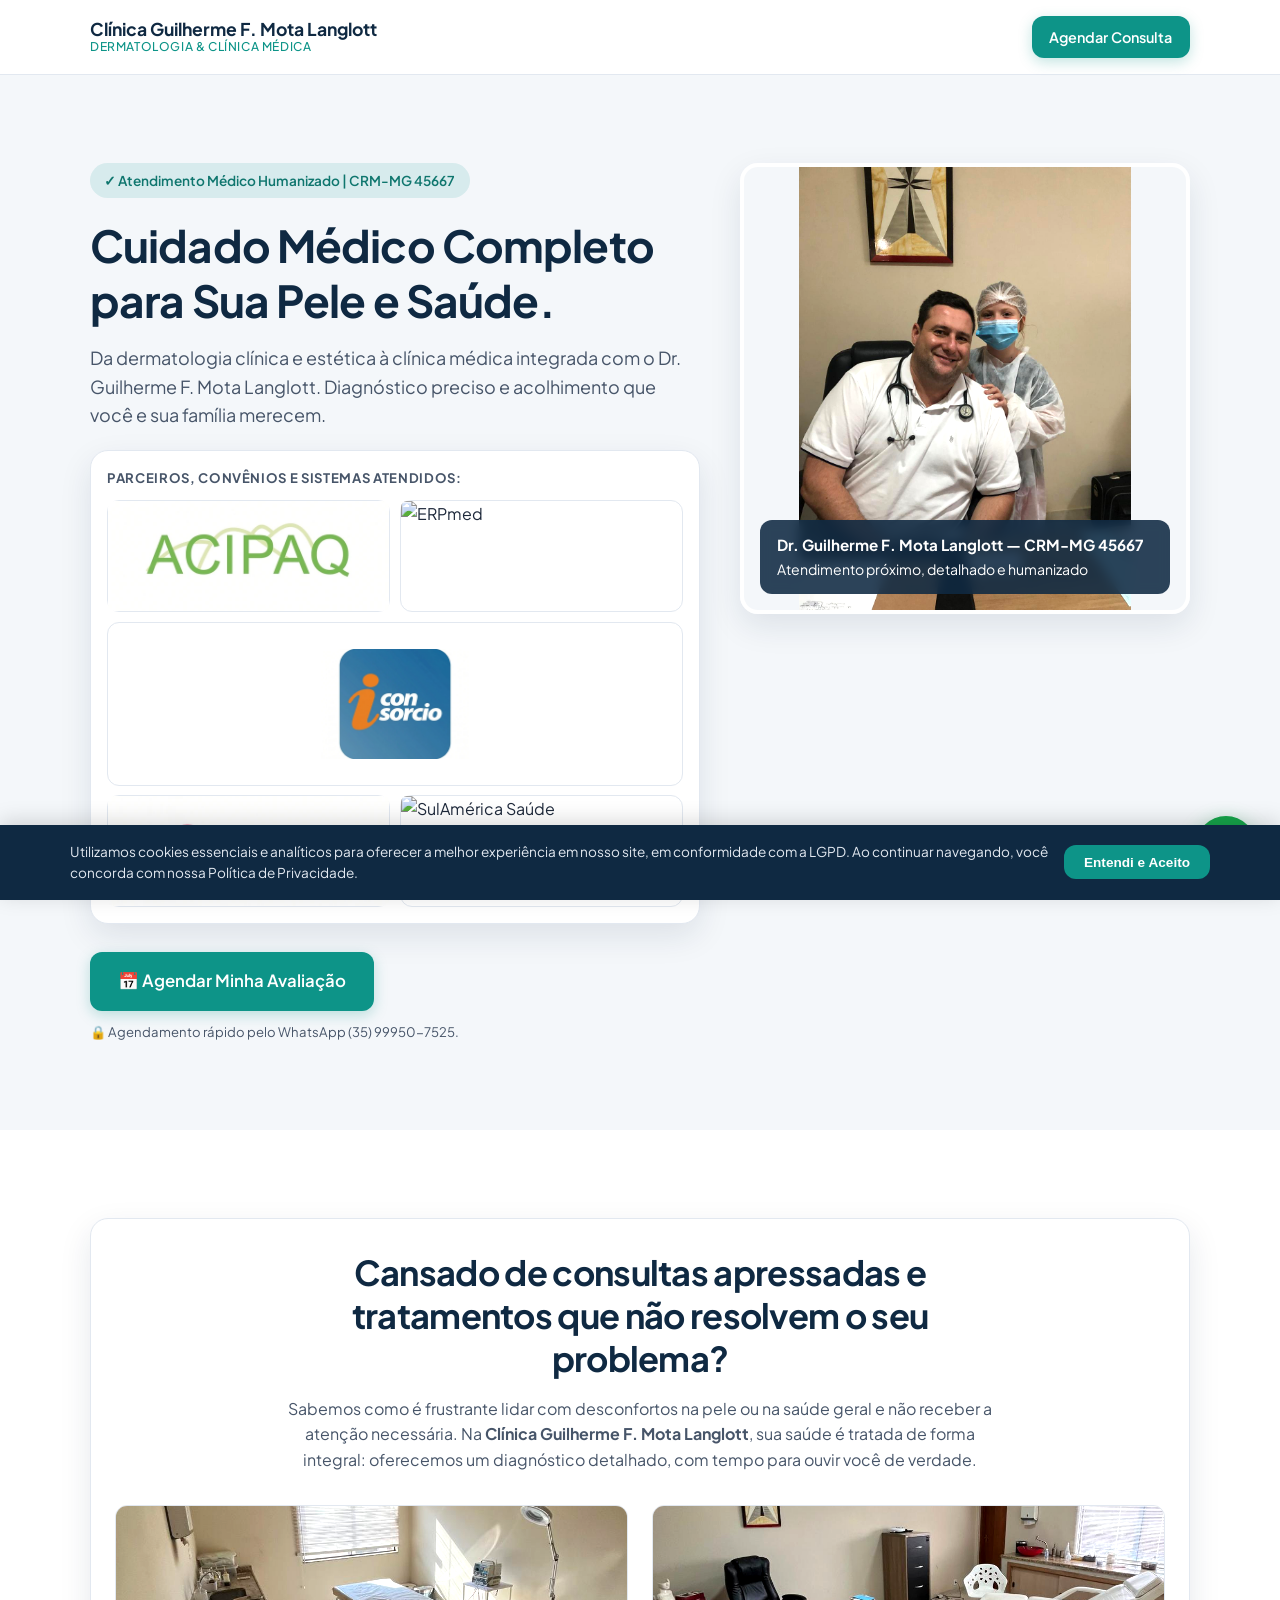
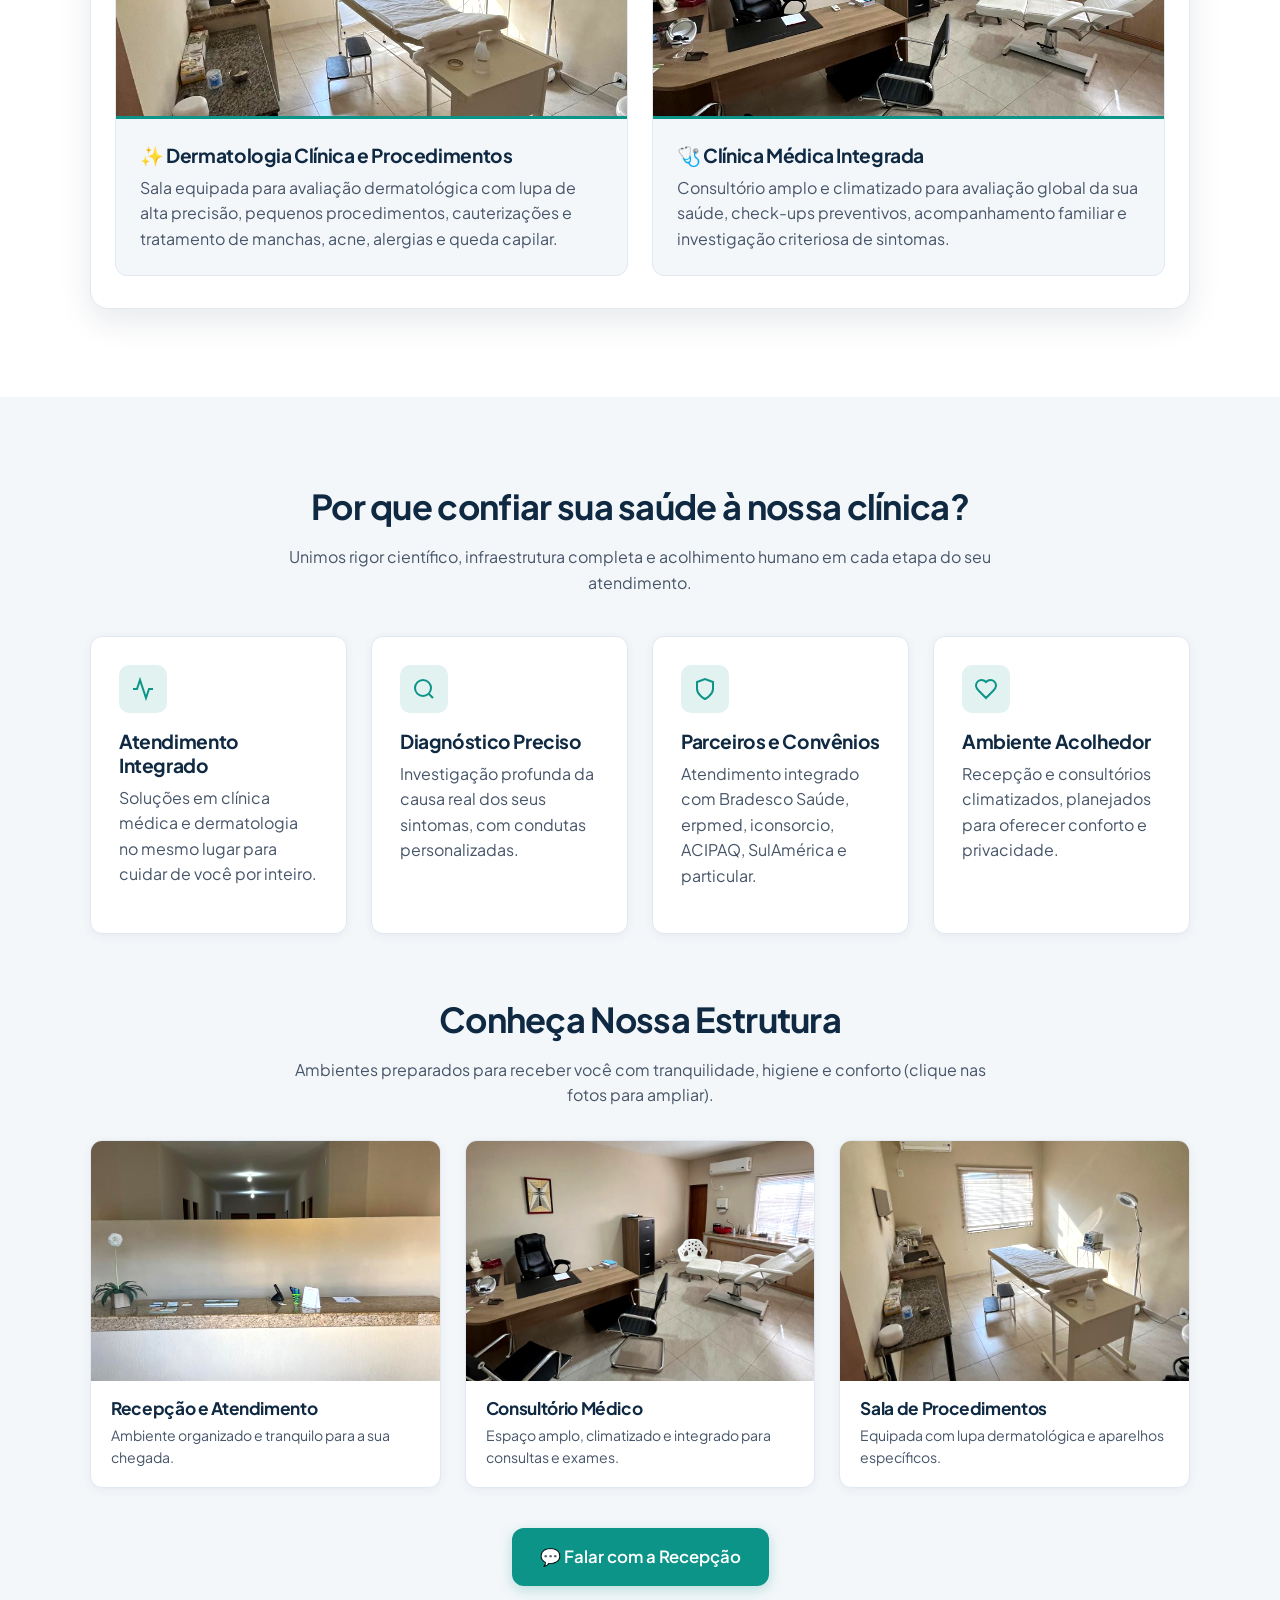
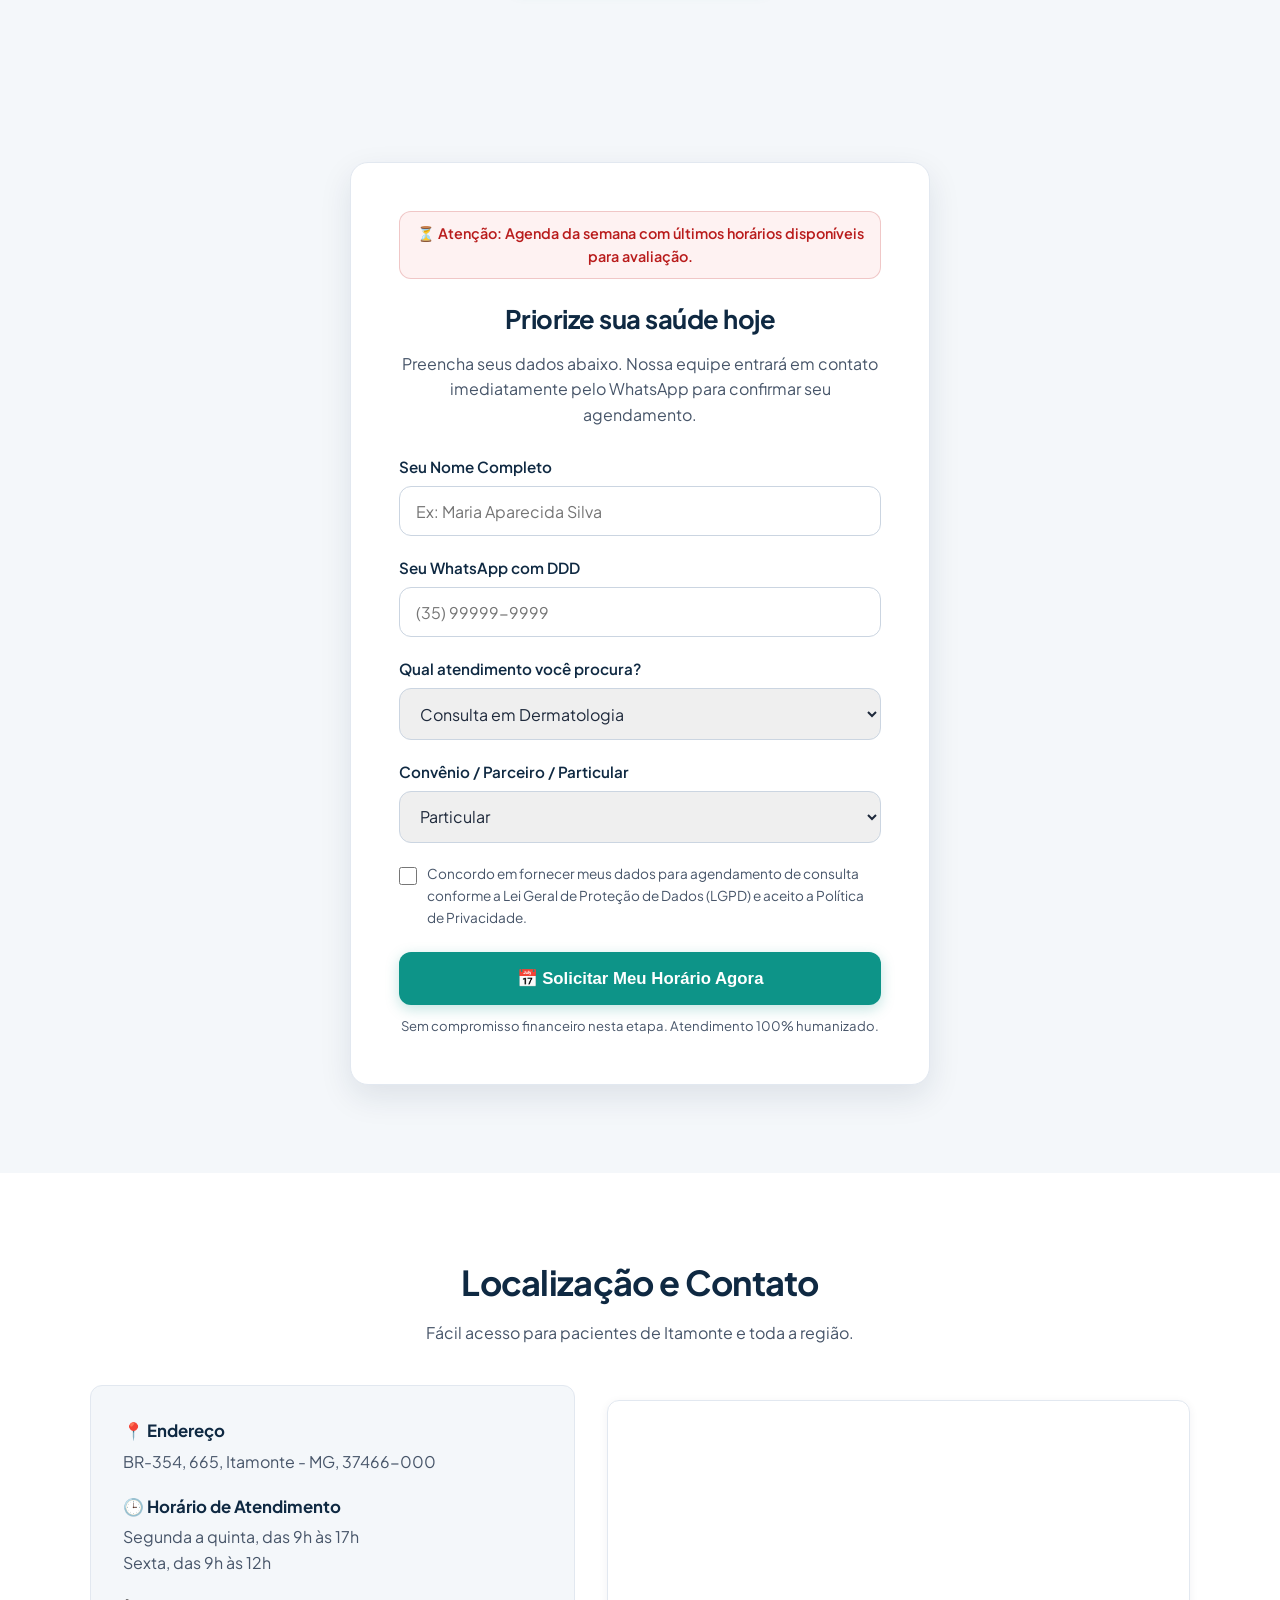
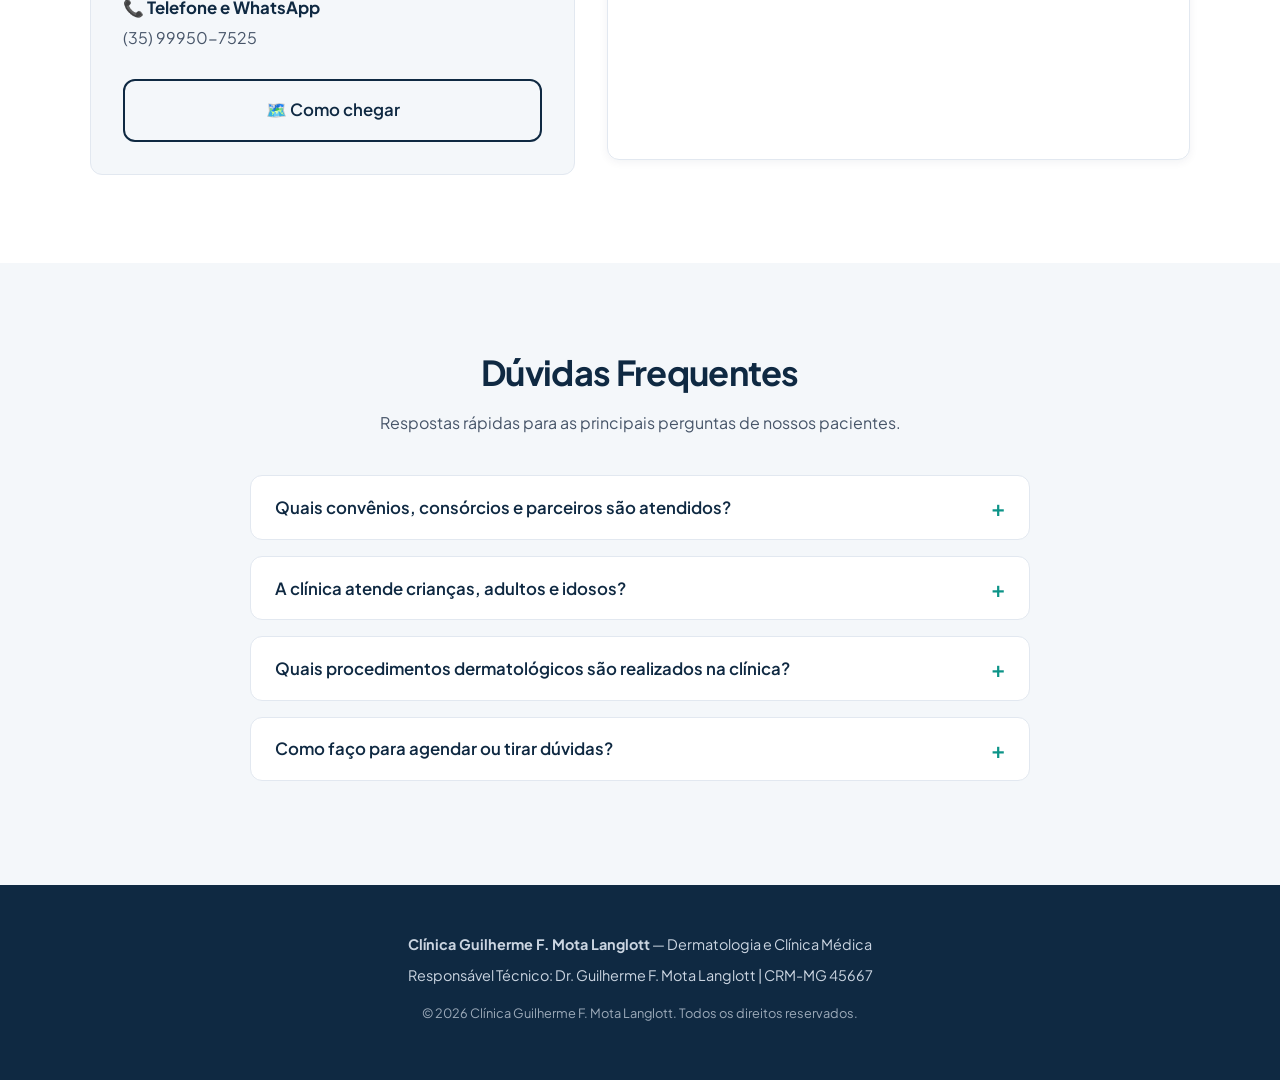
==== commit d69dff84: "mudança de horário arrumando o horário, que é de seg a sexta" ====
--- a/site-4.html
+++ b/site-4.html
@@ -349,7 +349,8 @@
 
                         <div class="info-item">
                             <strong>🕒 Horário de Atendimento</strong>
-                            <p style="margin: 0;">Segunda e quinta, a partir das 13:30h</p>
+                            <p style="margin: 0;">Segunda a quinta, das 9h às 17h</p>
+                            <p style="margin: 0;">Sexta, das 9h às 12h</p>
                         </div>
 
                         <div class="info-item">
